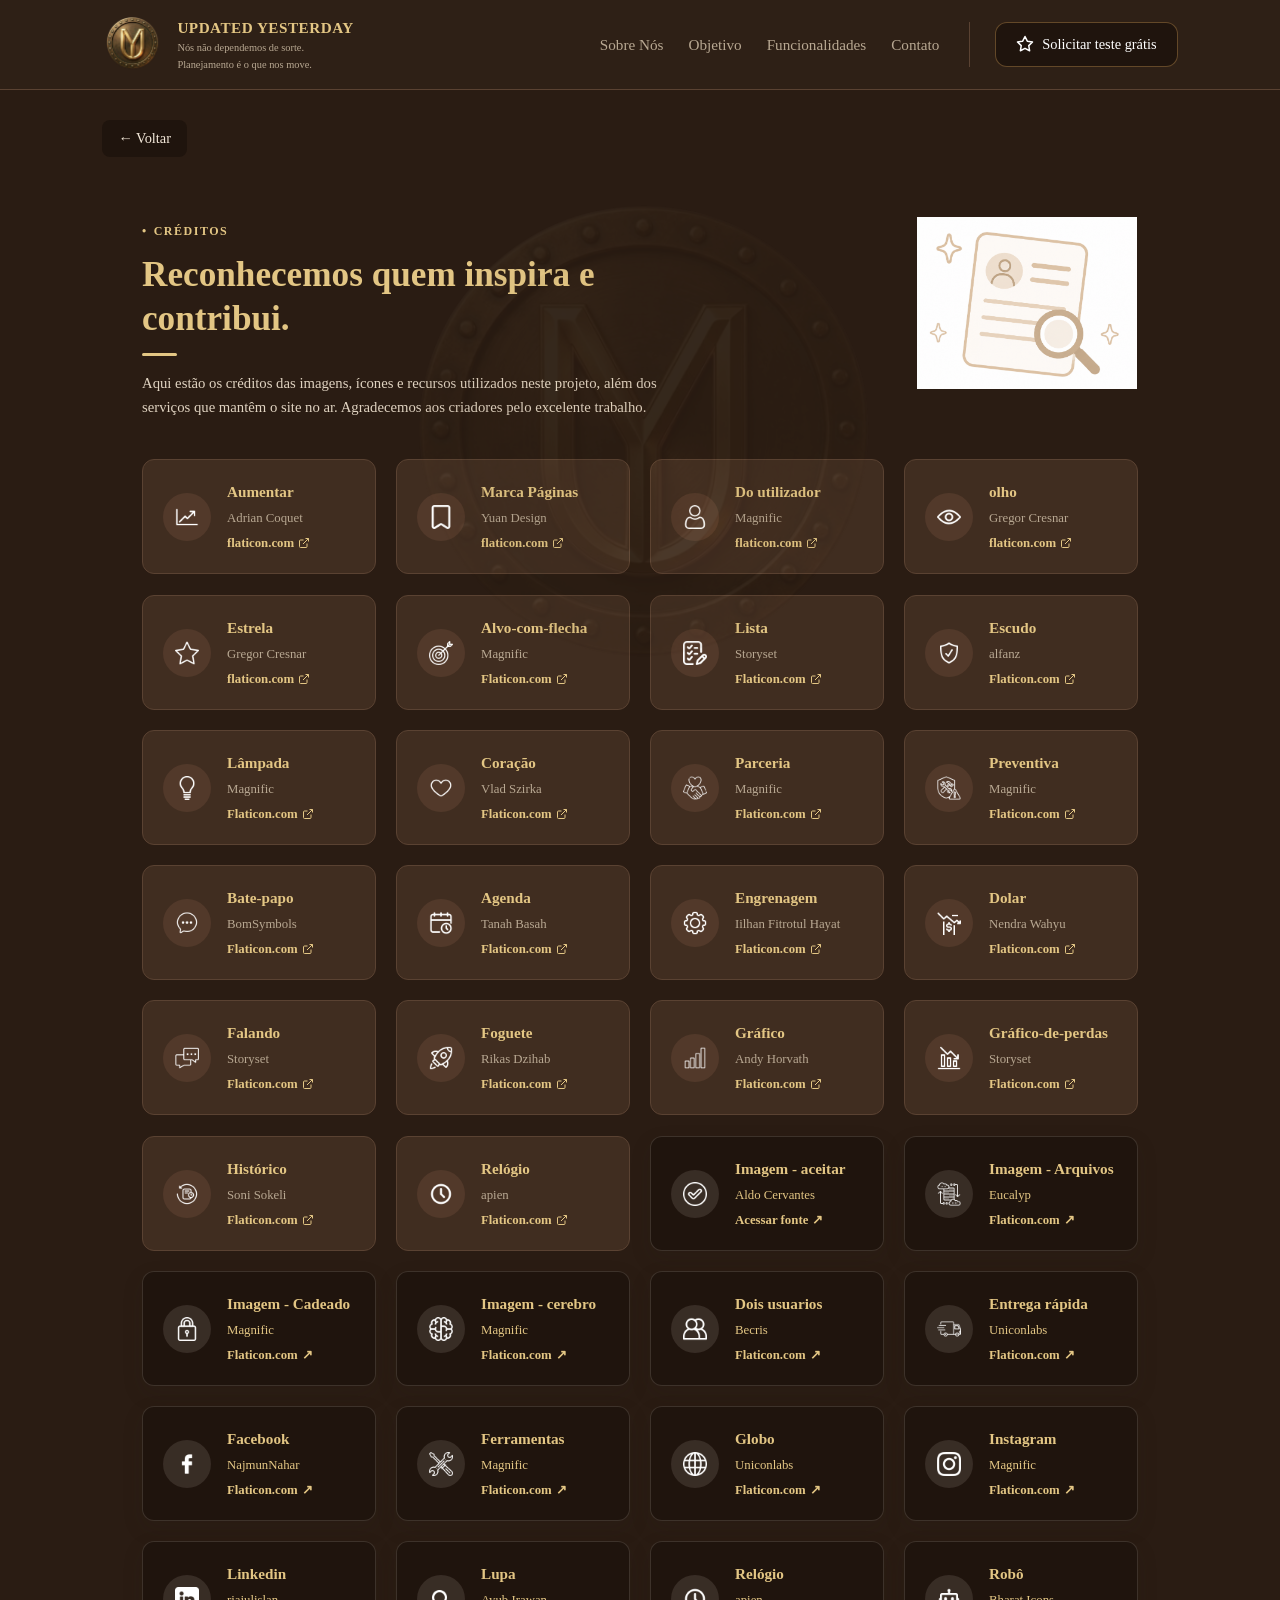
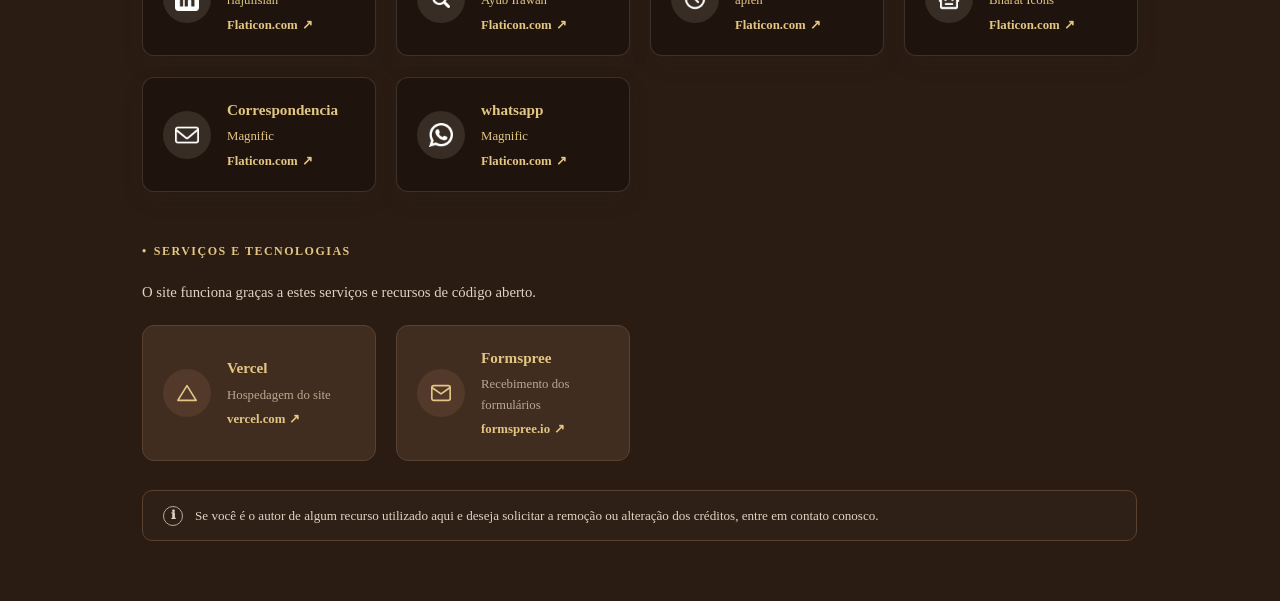
==== creditos.html @ 6beb4aa3 "arquivonovo" ====
<!DOCTYPE html>
<html lang="pt-BR" class="tema-escuro">
<head>
    <meta charset="UTF-8">
    <meta name="color-scheme" content="dark">
    <meta name="theme-color" content="#0B0B0C">
    <style>html{background:#0B0B0C;color-scheme:dark}body{background:#0B0B0C}</style>
    <meta name="viewport" content="width=device-width, initial-scale=1.0">
    <title>Créditos — Updated Yesterday</title>
    <link rel="stylesheet" href="style.css">
    <link rel="icon" type="image/png" href="Imagens/logotipo.png">
    <noscript>
        <style>.revelar, .revelar-esquerda, .revelar-direita, .revelar-cima, .revelar-cascata > * { opacity: 1 !important; transform: none !important; }</style>
    </noscript>
</head>
<body>

    <!-- CABEÇALHO PADRÃO -->
    <header class="cabecalho">
        <a href="index.html" class="conteiner-logo">
            <img src="Imagens/logotipo.png" alt="Logo Updated Yesterday" class="imagem-logo">
            <div class="textos-logo">
                <span class="titulo-logo">UPDATED YESTERDAY</span>
                <span class="subtitulo-logo"> 
                    <p>Nós não dependemos de sorte.</p>
                    <p>Planejamento é o que nos move.</p>
                </span>
            </div>
        </a>

        <nav class="navegacao">
            <ul class="lista-menu">
                <li><a href="index.html#sobre-nos" class="link-menu">Sobre Nós</a></li>
                <li><a href="index.html#objetivo" class="link-menu">Objetivo</a></li>
                <li><a href="index.html#funcionalidades" class="link-menu">Funcionalidades</a></li>
                <li><a href="index.html#rodape" class="link-menu">Contato</a></li>
            </ul>
        </nav>

        <div class="conteiner-botao">
            <a href="solicitar-orçamento.html" class="botao-acao">
                <svg xmlns="http://www.w3.org/2000/svg" width="18" height="18" viewBox="0 0 24 24" fill="none" stroke="currentColor" stroke-width="2" stroke-linecap="round" stroke-linejoin="round" aria-hidden="true"><polygon points="12 2 15.09 8.26 22 9.27 17 14.14 18.18 21.02 12 17.77 5.82 21.02 7 14.14 2 9.27 8.91 8.26 12 2"></polygon></svg>
                Solicitar teste grátis
            </a>
        </div>

        <button class="btn-hamburguer" id="btn-hamburguer" type="button" aria-label="Abrir menu" aria-expanded="false" aria-controls="menu-mobile">
            <span class="linha-hamburguer"></span>
            <span class="linha-hamburguer"></span>
            <span class="linha-hamburguer"></span>
        </button>
    </header>

    <!-- MENU MOBILE (HAMBÚRGUER) -->
    <div class="overlay-menu-mobile" id="overlay-menu-mobile"></div>
    <nav class="menu-mobile" id="menu-mobile" aria-hidden="true">
        <ul class="lista-menu-mobile">
            <li><a href="index.html#sobre-nos" class="link-menu-mobile">Sobre Nós</a></li>
            <li><a href="index.html#objetivo" class="link-menu-mobile">Objetivo</a></li>
            <li><a href="index.html#funcionalidades" class="link-menu-mobile">Funcionalidades</a></li>
            <li><a href="index.html#rodape" class="link-menu-mobile">Contato</a></li>
        </ul>
        <a href="solicitar-orçamento.html" class="botao-acao botao-acao-mobile">
            <svg xmlns="http://www.w3.org/2000/svg" width="18" height="18" viewBox="0 0 24 24" fill="none" stroke="currentColor" stroke-width="2" stroke-linecap="round" stroke-linejoin="round" aria-hidden="true"><polygon points="12 2 15.09 8.26 22 9.27 17 14.14 18.18 21.02 12 17.77 5.82 21.02 7 14.14 2 9.27 8.91 8.26 12 2"></polygon></svg>
            Solicitar teste grátis
        </a>
    </nav>

        <main>
            <button class="link-voltar-pagina" onclick="history.back()" type="button">
                ← Voltar
            </button>
            <section class="creditos-section" id="creditosfinais">
      <div class="creditos-header revelar-cima">
        <div class="creditos-header-content">
          <span class="creditos-tag">CRÉDITOS</span>
          <h2 class="creditos-titulo">Reconhecemos quem inspira e contribui.</h2>
          <p class="creditos-subtitulo">
            Aqui estão os créditos das imagens, ícones e recursos utilizados neste projeto, além dos serviços que mantêm o site no ar. Agradecemos aos criadores pelo excelente trabalho.
          </p>
        </div>
        <div class="creditos-header-ilustracao">
          <img src="Imagens/créditos.png" alt="Ilustração de Créditos" />
        </div>
      </div>

      <div class="creditos-grid revelar-cascata">
        <div class="credito-card">
          <div class="credito-icone">
            <img src="Icones/icones-escuros/grafico.png" alt="Ícone aumentar" />
          </div>
          <div class="credito-info">
            <h3 class="credito-item-titulo">Aumentar</h3>
            <span class="credito-fonte">Adrian Coquet</span>
            <a href="https://flaticon.com" target="_blank" rel="noopener noreferrer" class="credito-link">
              flaticon.com 
              <svg class="icon-external" viewBox="0 0 24 24" width="12" height="12" fill="none" stroke="currentColor" stroke-width="2">
                <path d="M18 13v6a2 2 0 0 1-2 2H5a2 2 0 0 1-2-2V8a2 2 0 0 1 2-2h6"></path>
                <polyline points="15 3 21 3 21 9"></polyline>
                <line x1="10" y1="14" x2="21" y2="3"></line>
              </svg>
            </a>
          </div>
        </div>

        <div class="credito-card">
          <div class="credito-icone">
            <img src="Icones/icones-escuros/marca-paginas.png" alt="marca paginas" />
          </div>
          <div class="credito-info">
            <h3 class="credito-item-titulo">Marca Páginas</h3>
            <span class="credito-fonte">Yuan Design</span>
            <a href="https://www.flaticon.com/br/icone-gratis/marca-paginas_5186087?term=salvar&page=1&position=5&origin=search&related_id=5186087" target="_blank" rel="noopener noreferrer" class="credito-link">
              flaticon.com
              <svg class="icon-external" viewBox="0 0 24 24" width="12" height="12" fill="none" stroke="currentColor" stroke-width="2">
                <path d="M18 13v6a2 2 0 0 1-2 2H5a2 2 0 0 1-2-2V8a2 2 0 0 1 2-2h6"></path>
                <polyline points="15 3 21 3 21 9"></polyline>
                <line x1="10" y1="14" x2="21" y2="3"></line>
              </svg>
            </a>
          </div>
        </div>

        <div class="credito-card">
          <div class="credito-icone">
            <img src="Icones/icones-escuros/do-utilizador.png" alt="Ícone Do utilizador" />
          </div>
          <div class="credito-info">
            <h3 class="credito-item-titulo">Do utilizador</h3>
            <span class="credito-fonte">Magnific</span>
            <a href="https://www.flaticon.com/br/icone-gratis/do-utilizador_1077063?term=pessoas&page=1&position=4&origin=search&related_id=1077063" target="_blank" rel="noopener noreferrer" class="credito-link">
              flaticon.com
              <svg class="icon-external" viewBox="0 0 24 24" width="12" height="12" fill="none" stroke="currentColor" stroke-width="2">
                <path d="M18 13v6a2 2 0 0 1-2 2H5a2 2 0 0 1-2-2V8a2 2 0 0 1 2-2h6"></path>
                <polyline points="15 3 21 3 21 9"></polyline>
                <line x1="10" y1="14" x2="21" y2="3"></line>
              </svg>
            </a>
          </div>
        </div>

        <div class="credito-card">
          <div class="credito-icone">
            <img src="Icones/icones-escuros/olho.png" alt="Ícone olho" />
          </div>
          <div class="credito-info">
            <h3 class="credito-item-titulo">olho</h3>
            <span class="credito-fonte">Gregor Cresnar</span>
            <a href="https://www.flaticon.com/br/icone-gratis/olho_158746?term=olho&page=1&position=4&origin=search&related_id=158746" target="_blank" rel="noopener noreferrer" class="credito-link">
              flaticon.com
              <svg class="icon-external" viewBox="0 0 24 24" width="12" height="12" fill="none" stroke="currentColor" stroke-width="2">
                <path d="M18 13v6a2 2 0 0 1-2 2H5a2 2 0 0 1-2-2V8a2 2 0 0 1 2-2h6"></path>
                <polyline points="15 3 21 3 21 9"></polyline>
                <line x1="10" y1="14" x2="21" y2="3"></line>
              </svg>
            </a>
          </div>
        </div>

        <div class="credito-card">
          <div class="credito-icone">
            <img src="Icones/icones-escuros/estrela.png" alt="Ícone estrela" />
          </div>
          <div class="credito-info">
            <h3 class="credito-item-titulo">Estrela</h3>
            <span class="credito-fonte">Gregor Cresnar</span>
            <a href="https://www.flaticon.com/br/icone-gratis/estrela_126482?term=estrela&page=1&position=1&origin=search&related_id=126482" target="_blank" rel="noopener noreferrer" class="credito-link">
              flaticon.com
              <svg class="icon-external" viewBox="0 0 24 24" width="12" height="12" fill="none" stroke="currentColor" stroke-width="2">
                <path d="M18 13v6a2 2 0 0 1-2 2H5a2 2 0 0 1-2-2V8a2 2 0 0 1 2-2h6"></path>
                <polyline points="15 3 21 3 21 9"></polyline>
                <line x1="10" y1="14" x2="21" y2="3"></line>
              </svg>
            </a>
          </div>
        </div>

        <div class="credito-card">
          <div class="credito-icone">
            <img src="Icones/icones-escuros/alvo-com-flecha.png" alt="Ícone alvo-com-flecha" />
          </div>
          <div class="credito-info">
            <h3 class="credito-item-titulo">Alvo-com-flecha</h3>
            <span class="credito-fonte">Magnific</span>
            <a href="https://flaticon.com" target="_blank" rel="noopener noreferrer" class="credito-link">
              Flaticon.com
              <svg class="icon-external" viewBox="0 0 24 24" width="12" height="12" fill="none" stroke="currentColor" stroke-width="2">
                <path d="M18 13v6a2 2 0 0 1-2 2H5a2 2 0 0 1-2-2V8a2 2 0 0 1 2-2h6"></path>
                <polyline points="15 3 21 3 21 9"></polyline>
                <line x1="10" y1="14" x2="21" y2="3"></line>
              </svg>
            </a>
          </div>
        </div>

        <div class="credito-card">
          <div class="credito-icone">
            <img src="Icones/icones-escuros/lista.png" alt="a lista" />
          </div>
          <div class="credito-info">
            <h3 class="credito-item-titulo">Lista</h3>
            <span class="credito-fonte">Storyset</span>
            <a href="https://storyset.com" target="_blank" rel="noopener noreferrer" class="credito-link">
              Flaticon.com  
              <svg class="icon-external" viewBox="0 0 24 24" width="12" height="12" fill="none" stroke="currentColor" stroke-width="2">
                <path d="M18 13v6a2 2 0 0 1-2 2H5a2 2 0 0 1-2-2V8a2 2 0 0 1 2-2h6"></path>
                <polyline points="15 3 21 3 21 9"></polyline>
                <line x1="10" y1="14" x2="21" y2="3"></line>
              </svg>
            </a>
          </div>
        </div>

       <div class="credito-card">
          <div class="credito-icone">
            <img src="Icones/icones-escuros/escudo.png" alt="a Ilustração"/>
          </div>
          <div class="credito-info">
            <h3 class="credito-item-titulo">Escudo</h3>
            <span class="credito-fonte">alfanz</span>
            <a href="https://www.flaticon.com/br/icone-gratis/seguro_8227009?term=seguran%C3%A7a&page=1&position=9&origin=search&related_id=8227009" target="_blank" rel="noopener noreferrer" class="credito-link">
              Flaticon.com  
              <svg class="icon-external" viewBox="0 0 24 24" width="12" height="12" fill="none" stroke="currentColor" stroke-width="2">
                <path d="M18 13v6a2 2 0 0 1-2 2H5a2 2 0 0 1-2-2V8a2 2 0 0 1 2-2h6"></path>
                <polyline points="15 3 21 3 21 9"></polyline>
                <line x1="10" y1="14" x2="21" y2="3"></line>
              </svg>
            </a>
          </div>
        </div>

       <div class="credito-card">
          <div class="credito-icone">
            <img src="Icones/icones-escuros/ideia-criativa.png" alt="Imagem lampada" />
          </div>
          <div class="credito-info">
            <h3 class="credito-item-titulo">Lâmpada</h3>
            <span class="credito-fonte">Magnific</span>
            <a href="https://www.flaticon.com/br/icone-gratis/ideia-criativa_1819990?term=lampada&page=1&position=13&origin=search&related_id=1819990" target="_blank" rel="noopener noreferrer" class="credito-link">
              Flaticon.com 
              <svg class="icon-external" viewBox="0 0 24 24" width="12" height="12" fill="none" stroke="currentColor" stroke-width="2">
                <path d="M18 13v6a2 2 0 0 1-2 2H5a2 2 0 0 1-2-2V8a2 2 0 0 1 2-2h6"></path>
                <polyline points="15 3 21 3 21 9"></polyline>
                <line x1="10" y1="14" x2="21" y2="3"></line>
              </svg>
            </a>
          </div>
        </div>

      <div class="credito-card">
          <div class="credito-icone">
            <img src="Icones/icones-escuros/coracao.png" alt="Imagem coração" />
          </div>
          <div class="credito-info">
            <h3 class="credito-item-titulo">Coração </h3>
            <span class="credito-fonte">Vlad Szirka</span>
            <a href="https://www.flaticon.com/br/icone-gratis/coracao_2589197?term=cora%C3%A7%C3%A3o&page=1&position=6&origin=search&related_id=2589197" target="_blank" rel="noopener noreferrer" class="credito-link">
              Flaticon.com 
              <svg class="icon-external" viewBox="0 0 24 24" width="12" height="12" fill="none" stroke="currentColor" stroke-width="2">
                <path d="M18 13v6a2 2 0 0 1-2 2H5a2 2 0 0 1-2-2V8a2 2 0 0 1 2-2h6"></path>
                <polyline points="15 3 21 3 21 9"></polyline>
                <line x1="10" y1="14" x2="21" y2="3"></line>
              </svg>
            </a>
          </div>
        </div>

        <div class="credito-card">
          <div class="credito-icone">
            <img src="Icones/icones-escuros/parceria.png" alt="Imagem parceria" />
          </div>
          <div class="credito-info">
            <h3 class="credito-item-titulo">Parceria</h3>
            <span class="credito-fonte">Magnific</span>
            <a href="https://www.flaticon.com/br/icone-gratis/handshake-de-parceria_2665080?term=parceria&page=1&position=11&origin=search&related_id=2665080" target="_blank" rel="noopener noreferrer" class="credito-link">
              Flaticon.com 
              <svg class="icon-external" viewBox="0 0 24 24" width="12" height="12" fill="none" stroke="currentColor" stroke-width="2">
                <path d="M18 13v6a2 2 0 0 1-2 2H5a2 2 0 0 1-2-2V8a2 2 0 0 1 2-2h6"></path>
                <polyline points="15 3 21 3 21 9"></polyline>
                <line x1="10" y1="14" x2="21" y2="3"></line>
              </svg>
            </a>
          </div>
        </div>

           <div class="credito-card">
          <div class="credito-icone">
            <img src="Icones/icones-escuros/preventivo.png" />
          </div>
          <div class="credito-info">
            <h3 class="credito-item-titulo">Preventiva</h3>
            <span class="credito-fonte">Magnific</span>
            <a href="https://www.flaticon.com/br/icone-gratis/handshake-de-parceria_2665080?term=parceria&page=1&position=11&origin=search&related_id=2665080" target="_blank" rel="noopener noreferrer" class="credito-link">
              Flaticon.com 
              <svg class="icon-external" viewBox="0 0 24 24" width="12" height="12" fill="none" stroke="currentColor" stroke-width="2">
                <path d="M18 13v6a2 2 0 0 1-2 2H5a2 2 0 0 1-2-2V8a2 2 0 0 1 2-2h6"></path>
                <polyline points="15 3 21 3 21 9"></polyline>
                <line x1="10" y1="14" x2="21" y2="3"></line>
              </svg>
            </a>
          </div>
        </div>

           <div class="credito-card">
          <div class="credito-icone">
            <img src="Icones/icones-escuros/bolha-de-bate-papo.png"/>
          </div>
          <div class="credito-info">
            <h3 class="credito-item-titulo">Bate-papo</h3>
            <span class="credito-fonte">BomSymbols</span>
            <a href="https://www.flaticon.com/br/icone-gratis/falando_2594058?term=bal%C3%A3o+de+fala&page=1&position=10&origin=search&related_id=2594058" target="_blank" rel="noopener noreferrer" class="credito-link">
              Flaticon.com 
              <svg class="icon-external" viewBox="0 0 24 24" width="12" height="12" fill="none" stroke="currentColor" stroke-width="2">
                <path d="M18 13v6a2 2 0 0 1-2 2H5a2 2 0 0 1-2-2V8a2 2 0 0 1 2-2h6"></path>
                <polyline points="15 3 21 3 21 9"></polyline>
                <line x1="10" y1="14" x2="21" y2="3"></line>
              </svg>
            </a>
          </div>
        </div>

           <div class="credito-card">
          <div class="credito-icone">
            <img src="Icones/icones-escuros/agenda.png"/>
          </div>
          <div class="credito-info">
            <h3 class="credito-item-titulo">Agenda</h3>
            <span class="credito-fonte">Tanah Basah</span>
            <a href="https://www.flaticon.com/br/icone-gratis/agenda_8740776?term=agenda&page=1&position=4&origin=search&related_id=8740776" target="_blank" rel="noopener noreferrer" class="credito-link">
              Flaticon.com 
              <svg class="icon-external" viewBox="0 0 24 24" width="12" height="12" fill="none" stroke="currentColor" stroke-width="2">
                <path d="M18 13v6a2 2 0 0 1-2 2H5a2 2 0 0 1-2-2V8a2 2 0 0 1 2-2h6"></path>
                <polyline points="15 3 21 3 21 9"></polyline>
                <line x1="10" y1="14" x2="21" y2="3"></line>
              </svg>
            </a>
          </div>
        </div>

           <div class="credito-card">
          <div class="credito-icone">
            <img src="Icones/icones-escuros/configuracao.png"/>
          </div>
          <div class="credito-info">
            <h3 class="credito-item-titulo">Engrenagem </h3>
            <span class="credito-fonte">Iilhan Fitrotul Hayat</span>
            <a href="https://www.flaticon.com/br/icone-gratis/configuracao_2956788?term=configura%C3%A7%C3%A3o&page=1&position=6&origin=search&related_id=2956788" target="_blank" rel="noopener noreferrer" class="credito-link">
              Flaticon.com 
              <svg class="icon-external" viewBox="0 0 24 24" width="12" height="12" fill="none" stroke="currentColor" stroke-width="2">
                <path d="M18 13v6a2 2 0 0 1-2 2H5a2 2 0 0 1-2-2V8a2 2 0 0 1 2-2h6"></path>
                <polyline points="15 3 21 3 21 9"></polyline>
                <line x1="10" y1="14" x2="21" y2="3"></line>
              </svg>
            </a>
          </div>
        </div>

           <div class="credito-card">
          <div class="credito-icone">
            <img src="Icones/icones-escuros/dolar.png"/>
          </div>
          <div class="credito-info">
            <h3 class="credito-item-titulo">Dolar</h3>
            <span class="credito-fonte">Nendra Wahyu</span>
            <a href="https://www.flaticon.com/br/icone-gratis/grafico-de-perdas_15916677?term=grafico+descendo&related_id=15916677" target="_blank" rel="noopener noreferrer" class="credito-link">
              Flaticon.com 
              <svg class="icon-external" viewBox="0 0 24 24" width="12" height="12" fill="none" stroke="currentColor" stroke-width="2">
                <path d="M18 13v6a2 2 0 0 1-2 2H5a2 2 0 0 1-2-2V8a2 2 0 0 1 2-2h6"></path>
                <polyline points="15 3 21 3 21 9"></polyline>
                <line x1="10" y1="14" x2="21" y2="3"></line>
              </svg>
            </a>
          </div>
        </div>

           <div class="credito-card">
          <div class="credito-icone">
            <img src="Icones/icones-escuros/falando.png"/>
          </div>
          <div class="credito-info">
            <h3 class="credito-item-titulo">Falando</h3>
            <span class="credito-fonte">Storyset</span>
            <a href="https://www.flaticon.com/br/icone-gratis/falando_2594058?term=bal%C3%A3o+de+fala&page=1&position=10&origin=search&related_id=2594058" target="_blank" rel="noopener noreferrer" class="credito-link">
              Flaticon.com 
              <svg class="icon-external" viewBox="0 0 24 24" width="12" height="12" fill="none" stroke="currentColor" stroke-width="2">
                <path d="M18 13v6a2 2 0 0 1-2 2H5a2 2 0 0 1-2-2V8a2 2 0 0 1 2-2h6"></path>
                <polyline points="15 3 21 3 21 9"></polyline>
                <line x1="10" y1="14" x2="21" y2="3"></line>
              </svg>
            </a>
          </div>
        </div>

           <div class="credito-card">
          <div class="credito-icone">
            <img src="Icones/icones-escuros/foguete.png"/>
          </div>
          <div class="credito-info">
            <h3 class="credito-item-titulo">Foguete</h3>
            <span class="credito-fonte">Rikas Dzihab</span>
            <a href="https://www.flaticon.com/br/icone-gratis/startup_8468302?term=foguete&page=1&position=39&origin=search&related_id=8468302" target="_blank" rel="noopener noreferrer" class="credito-link">
              Flaticon.com 
              <svg class="icon-external" viewBox="0 0 24 24" width="12" height="12" fill="none" stroke="currentColor" stroke-width="2">
                <path d="M18 13v6a2 2 0 0 1-2 2H5a2 2 0 0 1-2-2V8a2 2 0 0 1 2-2h6"></path>
                <polyline points="15 3 21 3 21 9"></polyline>
                <line x1="10" y1="14" x2="21" y2="3"></line>
              </svg>
            </a>
          </div>
        </div>

           <div class="credito-card">
          <div class="credito-icone">
            <img src="Icones/icones-escuros/grafico-de-barras.png"/>
          </div>
          <div class="credito-info">
            <h3 class="credito-item-titulo">Gráfico </h3>
            <span class="credito-fonte">Andy Horvath</span>
            <a href="https://www.flaticon.com/br/icone-gratis/grafico-de-barras_4279509?term=grafico&page=1&position=27&origin=search&related_id=4279509" target="_blank" rel="noopener noreferrer" class="credito-link">
              Flaticon.com 
              <svg class="icon-external" viewBox="0 0 24 24" width="12" height="12" fill="none" stroke="currentColor" stroke-width="2">
                <path d="M18 13v6a2 2 0 0 1-2 2H5a2 2 0 0 1-2-2V8a2 2 0 0 1 2-2h6"></path>
                <polyline points="15 3 21 3 21 9"></polyline>
                <line x1="10" y1="14" x2="21" y2="3"></line>
              </svg>
            </a>
          </div>
        </div>

           <div class="credito-card">
          <div class="credito-icone">
            <img src="Icones/icones-escuros/grafico-de-perdas.png"/>
          </div>
          <div class="credito-info">
            <h3 class="credito-item-titulo">Gráfico-de-perdas</h3>
            <span class="credito-fonte">Storyset</span>
            <a href="https://www.flaticon.com/br/icone-gratis/grafico-de-perdas_15916677?term=grafico+descendo&related_id=15916677" target="_blank" rel="noopener noreferrer" class="credito-link">
              Flaticon.com 
              <svg class="icon-external" viewBox="0 0 24 24" width="12" height="12" fill="none" stroke="currentColor" stroke-width="2">
                <path d="M18 13v6a2 2 0 0 1-2 2H5a2 2 0 0 1-2-2V8a2 2 0 0 1 2-2h6"></path>
                <polyline points="15 3 21 3 21 9"></polyline>
                <line x1="10" y1="14" x2="21" y2="3"></line>
              </svg>
            </a>
          </div>
        </div>

           <div class="credito-card">
          <div class="credito-icone">
            <img src="Icones/icones-escuros/historia.png"/>
          </div>
          <div class="credito-info">
            <h3 class="credito-item-titulo">Histórico </h3>
            <span class="credito-fonte">Soni Sokeli</span>
            <a href="https://www.flaticon.com/br/icone-gratis/historia_6888510?term=historico&page=1&position=5&origin=search&related_id=6888510" target="_blank" rel="noopener noreferrer" class="credito-link">
              Flaticon.com 
              <svg class="icon-external" viewBox="0 0 24 24" width="12" height="12" fill="none" stroke="currentColor" stroke-width="2">
                <path d="M18 13v6a2 2 0 0 1-2 2H5a2 2 0 0 1-2-2V8a2 2 0 0 1 2-2h6"></path>
                <polyline points="15 3 21 3 21 9"></polyline>
                <line x1="10" y1="14" x2="21" y2="3"></line>
              </svg>
            </a>
          </div>
        </div>

           <div class="credito-card">
          <div class="credito-icone">
            <img src="Icones/icones-escuros/relogio.png"/>
          </div>
          <div class="credito-info">
            <h3 class="credito-item-titulo">Relógio</h3>
            <span class="credito-fonte">apien</span>
            <a href="https://www.flaticon.com/br/icone-gratis/relogio_4024449?term=relogio&page=1&position=24&origin=search&related_id=4024449" target="_blank" rel="noopener noreferrer" class="credito-link">
              Flaticon.com 
              <svg class="icon-external" viewBox="0 0 24 24" width="12" height="12" fill="none" stroke="currentColor" stroke-width="2">
                <path d="M18 13v6a2 2 0 0 1-2 2H5a2 2 0 0 1-2-2V8a2 2 0 0 1 2-2h6"></path>
                <polyline points="15 3 21 3 21 9"></polyline>
                <line x1="10" y1="14" x2="21" y2="3"></line>
              </svg>
            </a>
          </div>
        </div>


      <div class="credito-card credito-card--marrom">
      <div class="credito-icone">
        <img src="Icones/icones-claros/aceitar.png" alt="Ícone de aceitar" />
      </div>
      <div class="credito-info">
        <h3 class="credito-item-titulo">Imagem - aceitar</h3>
        <span class="credito-fonte">Aldo Cervantes</span>
        <a href="https://www.flaticon.com/br/icone-gratis/aceitar_2550214?term=positivo&page=1&position=4&origin=search&related_id=2550214" target="_blank" rel="noopener noreferrer" class="credito-link">
          Acessar fonte <span class="icon-external">↗</span>
        </a>
      </div>
       </div>

             <div class="credito-card credito-card--marrom">
      <div class="credito-icone">
        <img src="Icones/icones-claros/arquivos.png"/>
      </div>
      <div class="credito-info">
        <h3 class="credito-item-titulo">Imagem - Arquivos</h3>
        <span class="credito-fonte">Eucalyp</span>
        <a href="https://www.flaticon.com/br/icone-gratis/banco-de-dados-em-nuvem_2637294?term=banco+de+dados&related_id=2637294" target="_blank" rel="noopener noreferrer" class="credito-link">
          Flaticon.com  <span class="icon-external">↗</span>
        </a>
      </div>
       </div>

             <div class="credito-card credito-card--marrom">
      <div class="credito-icone">
        <img src="Icones/icones-claros/cadeado.png" alt="Ícone de Ilustrações" />
      </div>
      <div class="credito-info">
        <h3 class="credito-item-titulo">Imagem - Cadeado</h3>
        <span class="credito-fonte">Magnific</span>
        <a href="https://www.flaticon.com/br/icone-gratis/cadeado_2575570?term=cadeado&page=1&position=8&origin=search&related_id=2575570" target="_blank" rel="noopener noreferrer" class="credito-link">
          Flaticon.com  <span class="icon-external">↗</span>
        </a>
      </div>
       </div>

             <div class="credito-card credito-card--marrom">
      <div class="credito-icone">
        <img src="Icones/icones-claros/cerebro.png"/>
      </div>
      <div class="credito-info">
        <h3 class="credito-item-titulo">Imagem - cerebro</h3>
        <span class="credito-fonte">Magnific</span>
        <a href="https://www.flaticon.com/br/icone-gratis/cerebro_170082?term=cerebro&page=1&position=44&origin=search&related_id=170082" target="_blank" rel="noopener noreferrer" class="credito-link">
          Flaticon.com  <span class="icon-external">↗</span>
        </a>
      </div>
       </div>

             <div class="credito-card credito-card--marrom">
      <div class="credito-icone">
        <img src="Icones/icones-claros/duaspessoas-creme.png"/>
      </div>
      <div class="credito-info">
        <h3 class="credito-item-titulo">Dois usuarios</h3>
        <span class="credito-fonte">Becris</span>
        <a href="https://www.flaticon.com/br/icone-gratis/comercial_860800?term=pessoas&page=1&position=56&origin=search&related_id=860800" target="_blank" rel="noopener noreferrer" class="credito-link">
          Flaticon.com  <span class="icon-external">↗</span>
        </a>
      </div>
       </div>

             <div class="credito-card credito-card--marrom">
      <div class="credito-icone">
        <img src="Icones/icones-claros/entrega-rapida.png"/>
      </div>
      <div class="credito-info">
        <h3 class="credito-item-titulo">Entrega rápida</h3>
        <span class="credito-fonte">Uniconlabs</span>
        <a href="https://www.flaticon.com/br/icone-gratis/entrega-rapida_5470304?term=caminh%C3%A3o&page=1&position=26&origin=search&related_id=5470304" target="_blank" rel="noopener noreferrer" class="credito-link">
          Flaticon.com  <span class="icon-external">↗</span>
        </a>
      </div>
       </div>

             <div class="credito-card credito-card--marrom">
      <div class="credito-icone">
        <img src="Icones/icones-claros/facebook.png" alt="Ícone de Ilustrações" />
      </div>
      <div class="credito-info">
        <h3 class="credito-item-titulo">Facebook</h3>
        <span class="credito-fonte">NajmunNahar</span>
        <a href="https://www.flaticon.com/br/icone-gratis/facebook_3128208?term=facebook&page=1&position=5&origin=search&related_id=3128208" target="_blank" rel="noopener noreferrer" class="credito-link">
          Flaticon.com  <span class="icon-external">↗</span>
        </a>
      </div>
       </div>

             <div class="credito-card credito-card--marrom">
      <div class="credito-icone">
        <img src="Icones/icones-claros/ferramentas.png" alt="Ícone de Ilustrações" />
      </div>
      <div class="credito-info">
        <h3 class="credito-item-titulo">Ferramentas</h3>
        <span class="credito-fonte">Magnific</span>
        <a href="https://www.flaticon.com/br/icone-gratis/ferramentas_1077198?term=ferramentas&page=1&position=1&origin=search&related_id=1077198" target="_blank" rel="noopener noreferrer" class="credito-link">
          Flaticon.com  <span class="icon-external">↗</span>
        </a>
      </div>
       </div>

                    <div class="credito-card credito-card--marrom">
      <div class="credito-icone">
        <img src="Icones/icones-claros/globo.png"/>
      </div>
      <div class="credito-info">
        <h3 class="credito-item-titulo">Globo</h3>
        <span class="credito-fonte">Uniconlabs</span>
        <a href="https://www.flaticon.com/br/icone-gratis/globo_3870936?term=globo&page=1&position=3&origin=search&related_id=3870936" target="_blank" rel="noopener noreferrer" class="credito-link">
          Flaticon.com  <span class="icon-external">↗</span>
        </a>
      </div>
       </div>

    <div class="credito-card credito-card--marrom">
      <div class="credito-icone">
        <img src="Icones/icones-claros/instagram.png" alt="Ícone de Ilustrações" />
      </div>
      <div class="credito-info">
        <h3 class="credito-item-titulo">Instagram</h3>
        <span class="credito-fonte">Magnific</span>
        <a href="https://www.flaticon.com/br/icone-gratis/instagram_1384031?term=instagram&page=1&position=4&origin=search&related_id=1384031" target="_blank" rel="noopener noreferrer" class="credito-link">
          Flaticon.com  <span class="icon-external">↗</span>
        </a>
      </div>
    </div>

    <div class="credito-card credito-card--marrom">
      <div class="credito-icone">
        <img src="Icones/icones-claros/linkedin.png" alt="Ícone de Ilustrações" />
      </div>
      <div class="credito-info">
        <h3 class="credito-item-titulo">Linkedin</h3>
        <span class="credito-fonte">riajulislan</span>
        <a href="https://www.flaticon.com/br/icone-gratis/linkedin_3536569?term=linkedin&page=1&position=10&origin=search&related_id=3536569" target="_blank" rel="noopener noreferrer" class="credito-link">
          Flaticon.com  <span class="icon-external">↗</span>
        </a>
      </div>
    </div>

    <div class="credito-card credito-card--marrom">
      <div class="credito-icone">
        <img src="Icones/icones-claros/lupa.png" alt="Ícone de Ilustrações" />
      </div>
      <div class="credito-info">
        <h3 class="credito-item-titulo">Lupa</h3>
        <span class="credito-fonte">Ayub Irawan</span>
        <a href="https://www.flaticon.com/br/icone-gratis/lupa_2311526?term=lupa&page=1&position=3&origin=search&related_id=2311526" target="_blank" rel="noopener noreferrer" class="credito-link">
          Flaticon.com  <span class="icon-external">↗</span>
        </a>
      </div>
    </div>

    <div class="credito-card credito-card--marrom">
      <div class="credito-icone">
        <img src="Icones/icones-claros/relogio.png" alt="Ícone de Ilustrações" />
      </div>
      <div class="credito-info">
        <h3 class="credito-item-titulo">Relógio</h3>
        <span class="credito-fonte">apien</span>
        <a href="https://www.flaticon.com/br/icone-gratis/relogio_4024449?term=relogio&page=1&position=24&origin=search&related_id=4024449" target="_blank" rel="noopener noreferrer" class="credito-link">
          Flaticon.com  <span class="icon-external">↗</span>
        </a>
      </div>
    </div>

    <div class="credito-card credito-card--marrom">
      <div class="credito-icone">
        <img src="Icones/icones-claros/robo.png" alt="Ícone de Ilustrações" />
      </div>
      <div class="credito-info">
        <h3 class="credito-item-titulo">Robô</h3>
        <span class="credito-fonte">Bharat Icons</span>
        <a href="https://www.flaticon.com/br/icone-gratis/robo_7220142?term=robo&page=1&position=13&origin=search&related_id=7220142" target="_blank" rel="noopener noreferrer" class="credito-link">
          Flaticon.com  <span class="icon-external">↗</span>
        </a>
      </div>
    </div>

    
    <div class="credito-card credito-card--marrom">
      <div class="credito-icone">
        <img src="Icones/icones-claros/correspondencia.png" alt="Ícone de Ilustrações" />
      </div>
      <div class="credito-info">
        <h3 class="credito-item-titulo">Correspondencia</h3>
        <span class="credito-fonte">Magnific</span>
        <a href="https://www.flaticon.com/br/icone-gratis/correspondencia_6011093?term=cartas&page=1&position=2&origin=search&related_id=6011093" target="_blank" rel="noopener noreferrer" class="credito-link">
          Flaticon.com  <span class="icon-external">↗</span>
        </a>
      </div>
    </div>

    <div class="credito-card credito-card--marrom">
      <div class="credito-icone">
        <img src="Icones/icones-claros/whatsapp.png" alt="Ícone de Ilustrações" />
      </div>
      <div class="credito-info">
        <h3 class="credito-item-titulo">whatsapp</h3>
        <span class="credito-fonte">Magnific</span>
        <a href="https://www.flaticon.com/br/icone-gratis/whatsapp_154858?term=whatsapp&page=1&position=2&origin=search&related_id=154858" target="_blank" rel="noopener noreferrer" class="credito-link">
          Flaticon.com  <span class="icon-external">↗</span>
        </a>
      </div>
    </div>



      </div>


      <div class="creditos-subtitulo-bloco revelar-cima">
        <span class="creditos-tag">SERVIÇOS E TECNOLOGIAS</span>
        <p class="creditos-subtitulo">O site funciona graças a estes serviços e recursos de código aberto.</p>
      </div>

      <div class="creditos-grid creditos-grid--servicos revelar-cascata">
        <div class="credito-card">
          <div class="credito-icone"><svg viewBox="0 0 24 24" width="22" height="22" fill="none" stroke="var(--cor-destaque-dourado)" stroke-width="1.8" stroke-linecap="round" stroke-linejoin="round" aria-hidden="true"><path d="M12 4 22 20H2z"/></svg></div>
          <div class="credito-info">
            <h3 class="credito-item-titulo">Vercel</h3>
            <span class="credito-fonte">Hospedagem do site</span>
            <a href="https://vercel.com" target="_blank" rel="noopener noreferrer" class="credito-link">
              vercel.com <span class="icon-external">↗</span>
            </a>
          </div>
        </div>
        <div class="credito-card">
          <div class="credito-icone"><svg viewBox="0 0 24 24" width="22" height="22" fill="none" stroke="var(--cor-destaque-dourado)" stroke-width="1.8" stroke-linecap="round" stroke-linejoin="round" aria-hidden="true"><path d="M4 4h16c1.1 0 2 .9 2 2v12c0 1.1-.9 2-2 2H4c-1.1 0-2-.9-2-2V6c0-1.1.9-2 2-2z"/><polyline points="22,6 12,13 2,6"/></svg></div>
          <div class="credito-info">
            <h3 class="credito-item-titulo">Formspree</h3>
            <span class="credito-fonte">Recebimento dos formulários</span>
            <a href="https://formspree.io" target="_blank" rel="noopener noreferrer" class="credito-link">
              formspree.io <span class="icon-external">↗</span>
            </a>
          </div>
        </div>
      
      </div>

      <div class="creditos-aviso revelar">
        <span class="aviso-icone">ℹ</span>
        <p>Se você é o autor de algum recurso utilizado aqui e deseja solicitar a remoção ou alteração dos créditos, entre em contato conosco.</p>
      </div>
    </section>
        </main>

    <script>
// menu.js — Menu hambúrguer + navegação ativa (Updated Yesterday)
// Usado em todas as páginas do site para manter o comportamento consistente.
//
// OBS: este arquivo precisa se chamar exatamente "menu.js", pois é esse o
// nome que todas as páginas (.html) carregam via <script src="menu.js">.
(function () {

    // ------------------------------------------------------------------
    // MENU HAMBÚRGUER (telas menores)
    // ------------------------------------------------------------------
    const btn = document.getElementById('btn-hamburguer');
    const menu = document.getElementById('menu-mobile');
    const overlay = document.getElementById('overlay-menu-mobile');

    if (btn && menu && overlay) {
        function abrirMenu() {
            menu.classList.add('aberto');
            overlay.classList.add('aberto');
            btn.classList.add('ativo');
            btn.setAttribute('aria-expanded', 'true');
            menu.setAttribute('aria-hidden', 'false');
            document.body.classList.add('menu-bloqueado');
        }

        function fecharMenu() {
            menu.classList.remove('aberto');
            overlay.classList.remove('aberto');
            btn.classList.remove('ativo');
            btn.setAttribute('aria-expanded', 'false');
            menu.setAttribute('aria-hidden', 'true');
            document.body.classList.remove('menu-bloqueado');
        }

        btn.addEventListener('click', function () {
            if (menu.classList.contains('aberto')) {
                fecharMenu();
            } else {
                abrirMenu();
            }
        });

        overlay.addEventListener('click', fecharMenu);

        menu.querySelectorAll('a').forEach(function (link) {
            link.addEventListener('click', fecharMenu);
        });

        document.addEventListener('keydown', function (evento) {
            if (evento.key === 'Escape') fecharMenu();
        });

        window.addEventListener('resize', function () {
            if (window.innerWidth > 992) fecharMenu();
        });
    }

    // ------------------------------------------------------------------
    // LINK DE NAVEGAÇÃO "ATIVO" (cabeçalho — apenas telas maiores)
    // Ao clicar em uma opção do menu (Sobre Nós, Objetivo, Funcionalidades,
    // Contato), o link fica marcado — a underline dourada "trava" — indicando
    // qual seção foi acessada, além de rolar até ela normalmente.
    // ------------------------------------------------------------------
    var linksMenu = document.querySelectorAll('.link-menu');

    function marcarAtivo(linkClicado) {
        linksMenu.forEach(function (link) {
            link.classList.remove('ativo');
        });
        linkClicado.classList.add('ativo');
    }

    linksMenu.forEach(function (link) {
        link.addEventListener('click', function () {
            marcarAtivo(link);
        });
    });

    // Ao abrir a página já com uma âncora na URL (ex.: index.html#objetivo,
    // ou vindo de outra página como creditos.html → index.html#...),
    // marca o link correspondente como ativo assim que a página carrega.
    if (window.location.hash) {
        linksMenu.forEach(function (link) {
            var partesHref = link.getAttribute('href').split('#');
            var hashDoLink = partesHref[1] ? ('#' + partesHref[1]) : '';
            if (hashDoLink && hashDoLink === window.location.hash) {
                marcarAtivo(link);
            }
        });
    }
})();
</script>
        <script src="scroll-reveal.js"></script>
    </body>
</html>
---- style.css ----
/* ==========================================================================
        VARIÁVEIS GLORAIS E RESET
        ========================================================================== */
        :root {
            --cor-fundo-principal: #FDFBF7;
            --cor-fundo-secao: #F3ECE1;
            --cor-fundo-cabecalho: #F9F5EE;
            --cor-fundo-card: #FAF7F2;
            --cor-fundo-escuro: #38291E;
            --cor-fundo-escuro-hover: #241A12;
            
            --cor-texto-escuro: #2B231D;
            --cor-texto-medio: #5D544B;
            --cor-texto-suave: #7D7267;
            --cor-texto-claro: #F3E8D9;
            
            --cor-destaque-dourado: #C88D43;
            --cor-dourado-suave: #D4A359;
            --cor-linha-divisoria: #EADECF;
            --cor-icone-fundo: #EBDCD0;

            /* Títulos e subtítulos: no tema claro usam marrom escuro (o #E3C684 não tem
               contraste sobre fundo claro); o dourado #E3C684 aparece em detalhes. */
            --cor-titulo: #4A321A;
            --cor-subtitulo: #C88D43;
            --cor-ouro-marca: #E3C684;

            --fonte-titulos: Cambria, serif;
            --fonte-corpo: Cambria, serif;
            
            --transicao-padrao: 0.3s ease;
            --sombra-card: 0 10px 25px rgba(0, 0, 0, 0.03);
            --sombra-hover: 0 15px 30px rgba(0, 0, 0, 0.07);
        }

        * {
            margin: 0;
            padding: 0;
            box-sizing: border-box;
        }

        html {
            scroll-behavior: smooth;
        }

        body {
            font-family: var(--fonte-corpo);
            background-color: var(--cor-fundo-principal);
            color: var(--cor-texto-escuro);
            padding-top: 90px;
            line-height: 1.6;
        }

        

        /* ==========================================================================
        ELEMENTOS COMPARTILHADOS (PADRONIZAÇÃO)
        ========================================================================== */
        .secao-padrao {
            padding: 90px 8%;
            background-color: var(--cor-fundo-principal);

        }

        .linha-dourada {
            width: 45px;
            height: 3px;
            background-color: var(--cor-destaque-dourado);
            border-radius: 2px;
            margin-bottom: 25px;
        }

        .tagline {
            display: inline-flex;
            align-items: center;
            gap: 8px;
            font-size: 0.8rem;
            font-weight: 700;
            color: var(--cor-destaque-dourado);
            letter-spacing: 1.5px;
            text-transform: uppercase;
            margin-bottom: 12px;
        }

        .icone-tagline img {
            width: 16px;
            height: 16px;
            object-fit: contain;
        }

        h1, h2, h3 {
            font-family: var(--fonte-titulos);
            color: var(--cor-texto-escuro);
        }

        h2 {
            font-size: 2.6rem;
            font-weight: 700;
            line-height: 1.25;
            margin-bottom: 15px;
        }

        .texto-secao p {
            color: var(--cor-texto-medio);
            font-size: 1rem;
            margin-bottom: 15px;
        }

        .texto-secao strong {
            color: var(--cor-texto-escuro);
        }

        /* CARDS PADRÃO */
        .card-padrao {
            background-color: var(--cor-fundo-card);
            border-radius: 16px;
            padding: 28px 24px;
            display: flex;
            flex-direction: row;
            align-items: flex-start;
            gap: 16px;
            box-shadow: var(--sombra-card);
            border: 1px solid var(--cor-linha-divisoria);
            transition: transform var(--transicao-padrao), box-shadow var(--transicao-padrao);
        }

        .card-padrao:hover {
            transform: translateY(-5px);
            box-shadow: var(--sombra-hover);
        }

        .card-vertical {
            flex-direction: column;
        }

        .icone-card {
            width: 50px;
            height: 50px;
            border-radius: 50%;
            background-color: var(--cor-icone-fundo);
            display: flex;
            align-items: center;
            justify-content: center;
            flex-shrink: 0;
        }

        .icone-card img {
            width: 30px;
            height: 30px;
            object-fit: contain;
        }

        .conteudo-card h3 {
            font-size: 1.1rem;
            margin-bottom: 8px;
        }

        .conteudo-card p, 
        .conteudo-card ul {
            font-size: 0.9rem;
            color: var(--cor-texto-medio);
        }

        .lista-valores {
            padding-left: 18px;
        }

        .lista-valores li {
            margin-bottom: 4px;
        }

        /* ==========================================================================
        1. CABEÇALHO
        ========================================================================== */
        .cabecalho {
            position: fixed;
            top: 0;
            left: 0;
            width: 100%;
            height: 90px;
            z-index: 1000;
            background-color: var(--cor-fundo-cabecalho);
            display: flex;
            align-items: center;
            justify-content: space-between;
            padding: 0 8%;
            border-bottom: 1px solid var(--cor-linha-divisoria);
        }

        .conteiner-logo {
            display: flex;
            align-items: center;
            gap: 15px;
            text-decoration: none;
        }

        .imagem-logo {
            width: 60px;
            height: 60px;
            object-fit: cover;
            border-radius: 50%;
        }

        .textos-logo {
            display: flex;
            flex-direction: column;
        }

        .titulo-logo {
            font-size: 0.95rem;
            font-weight: 700;
            color: var(--cor-destaque-dourado);
            letter-spacing: 0.5px;
        }

        .subtitulo-logo {
            font-size: 0.65rem;
            color: var(--cor-texto-suave);
            text-align: justify;
        }

        .navegacao {
            margin-left: auto;
            margin-right: 30px;
        }

        .lista-menu {
            display: flex;
            list-style: none;
            gap: 25px;
        }

        .link-menu {
            position: relative;
            text-decoration: none;
            color: var(--cor-texto-suave);
            font-weight: 500;
            font-size: 0.95rem;
            padding-bottom: 6px;
            transition: color var(--transicao-padrao);
        }

        .link-menu::after {
            content: '';
            position: absolute;
            bottom: 0;
            left: 0;
            width: 0%;
            height: 2px;
            background-color: var(--cor-destaque-dourado);
            transition: width var(--transicao-padrao);
        }

        .link-menu:hover,
        .link-menu.ativo {
            color: var(--cor-destaque-dourado);
        }

        .link-menu:hover::after,
        .link-menu.ativo::after {
            width: 100%;
        }

        .conteiner-botao {
            padding-left: 25px;
            border-left: 1px solid var(--cor-linha-divisoria);
        }

        .botao-acao {
            display: inline-flex;
            align-items: center;
            gap: 8px;
            background-color: var(--cor-fundo-escuro);
            color: #FFFFFF;
            padding: 10px 20px;
            border-radius: 12px;
            text-decoration: none;
            font-size: 0.9rem;
            font-weight: 500;
            transition: background-color var(--transicao-padrao);
        }

        .botao-acao:hover {
            background-color: var(--cor-fundo-escuro-hover);
        }

        .icone-botao {
            width: 16px;
            height: 16px;
        }

        /* ==========================================================================
        2. HERO SECTION
        ========================================================================== */
        .hero {
            display: flex;
            align-items: center;
            justify-content: space-between;
            min-height: calc(100vh - 90px);
            padding: 40px 8%;
            background: radial-gradient(circle at 35% 50%, #FDFBF7 0%, var(--cor-fundo-secao) 100%);
            gap: 40px;
        }

        .conteudo-hero {
            flex: 1;
            max-width: 560px;
        }

        .hero h1 {
            font-size: 3.2rem;
            line-height: 1.15;
            margin: 15px 0;
        }

        .descricao-hero {
            color: var(--cor-texto-medio);
            font-size: 1.1rem;
            margin-bottom: 30px;
        }

        .botao-principal {
            display: inline-flex;
            align-items: center;
            gap: 12px;
            background-color: var(--cor-fundo-escuro);
            color: #FFFFFF;
            padding: 14px 28px;
            border-radius: 50px;
            text-decoration: none;
            font-weight: 600;
            box-shadow: 0 10px 20px rgba(56, 41, 30, 0.15);
            transition: transform var(--transicao-padrao), background-color var(--transicao-padrao);
        }

        .botao-principal:hover {
            background-color: var(--cor-fundo-escuro-hover);
            transform: translateY(-2px);
        }

        .visual-hero {
            flex: 1;
            display: flex;
            justify-content: flex-end;
        }

        /*
            .moldura-hero {
            width: 100%;
            : 500px;
            border-radius: 20px;
            overflow: hidden;
            box-shadow: 0 20px 40px rgba(0,0,0,0.08);
        }
        */

        .imagem-hero {
            width: 100%;
            height: auto;
            display: block;
        }



        /* ==========================================================================
        4. SOBRE NÓS
        ========================================================================== */
        /* Estilos da Seção Sobre Nós */
        .sobre-nos {
            background-color: var(--cor-fundo-principal);
            padding: 80px 20px;
            display: flex;
            justify-content: center;
            align-items: center;
            font-family: var(--fonte-corpo);
            color: var(--cor-texto-escuro);
        }

        .sobre-nos-container {
            max-width: 1300px;
            width: 90%;
            display: flex;
            gap: 10px;
        
        }

        /* Esquerda: Container da Imagem */
        .sobre-nos-ilustracao {
            flex: 1;
            display: flex;
            align-items: center;
            justify-content: center;
            position: relative;
        }

        .moldura-imagem {
            width: 100%;
            max-width: 450px;
            height: 100%;

            border-radius: 200px 200px 0 0; /* Formato em arco conforme a imagem */
            position: relative;
            overflow: hidden;
            display: flex;
            align-items: flex-end;
            justify-content: center;
        }

        .imagem-destaque {
            width: 100%;
            height: auto;
            object-fit: cover;
        }

        /* Direita: Conteúdo Textual */
        .sobre-nos-conteudo {
            flex: 1.3;
            display: flex;
            flex-direction: column;
        }

        .tag-secao {
            display: flex;
            align-items: center;
            gap: 8px;
            margin-bottom: 20px;
        }

        .texto-tag {
            font-size: 0.85rem;
            font-weight: 700;
            letter-spacing: 1.5px;
            color: var(--cor-destaque-dourado);
        }

        .titulo-secao {
            font-family: var(--fonte-titulos);
            font-size: 2.8rem;
            line-height: 1.15;
            color: var(--cor-texto-escuro);
            margin-bottom: 24px;
            font-weight: 700;
        }

        .texto-dourado {
            color: var(--cor-destaque-dourado);
        }

        .texto-destaque {
            font-size: 1.05rem;
            color: var(--cor-texto-escuro);
            margin-bottom: 12px;
        }

        .texto-destaque strong {
            font-weight: 700;
        }

        .texto-descricao {
            font-size: 0.95rem;
            line-height: 1.6;
            color: var(--cor-texto-medio);
            margin-bottom: 12px;
        }

        /* Grid dos Cards Inferiores */
        .cards-grid {
            display: grid;
            grid-template-columns: repeat(3, 1fr);
            gap: 16px;
            margin-top: 30px;
        }

        .card-info {
            background-color: var(--cor-fundo-card);
            border: 1px solid var(--cor-linha-divisoria);
            border-radius: 12px;
            padding: 20px;
            box-shadow: var(--sombra-card);
            transition: transform var(--transicao-padrao), box-shadow var(--transicao-padrao);
        }

        .card-info:hover {
            transform: translateY(-3px);
            box-shadow: var(--sombra-hover);
        }

        .card-cabecalho {
            display: flex;
            align-items: center;
            gap: 10px;
            margin-bottom: 10px;
        }

        .icone-sobre-nós{
            width: 10px;
            height: 10px;
        }

        /* Reservado para o ícone customizado de cada card */
        .card-icone {
            width: 54px;
            height: 54px;
            background-color: var(--cor-icone-fundo);
            border-radius: 50%;
            flex-shrink: 0;
            display: flex;
            align-items: center;
            justify-content: center;
        }

        .card-icone img {
            width: 32px; /* Ajuste a largura como preferir */
            height: 32px; /* Ajuste a altura como preferir */
        
        }

        .card-titulo {
            font-family: var(--fonte-titulos);
            font-size: 1.1rem;
            font-weight: 700;
            color: var(--cor-texto-escuro);
        }



        .card-texto {
            font-size: 0.9rem;
            line-height: 1.5;
            color: var(--cor-texto-medio);
        }

        .card-lista {
            list-style: none;
            padding: 0;
            margin: 0;
        }

        .card-lista li {
            font-size: 0.82rem;
            line-height: 1.6;
            color: var(--cor-texto-medio);
            position: relative;
            padding-left: 12px;
        }

        .card-lista li::before {
            content: "•";
            position: absolute;
            left: 0;
            color: var(--cor-texto-escuro);
        }



        /* ==========================================================================
        4.5 SEÇÃO TRANSIÇÃO (FLUXO)
        ========================================================================== */
        .secao-transicao {
            background-color: var(--cor-fundo-escuro);
            color: var(--cor-texto-claro);
            padding: 80px 8%;
        }

        .container-transicao {
            max-width: 1200px;
            margin: 0 auto;
            display: flex;
            align-items: center;
            gap: 50px;
        }

        .cabecalho-transicao {
            flex: 1;
            max-width: 380px;
        }

        .tagline-clara {
            color: var(--cor-dourado-suave);
        }

        .ponto-dourado {
            width: 8px;
            height: 8px;
            background-color: var(--cor-dourado-suave);
            border-radius: 50%;
        }

        .cabecalho-transicao h2 {
            color: #FFFFFF;
            margin-bottom: 15px;
        }

        .cabecalho-transicao p {
            color: var(--cor-linha-divisoria);
            font-size: 0.95rem;
        }

        .passos-transicao {
            flex: 2;
            display: flex;
            justify-content: space-between;
            gap: 20px;
            position: relative;
        }

        .passo-item {
            flex: 1;
            display: flex;
            flex-direction: column;
            align-items: center;
            text-align: center;
            position: relative;
        }

        /* Linha conectora */
        .passo-item:not(:last-child)::after {
            content: '';
            position: absolute;
            top: 32px;
            right: -50%;
            width: 100%;
            border-top: 2px dotted var(--cor-destaque-dourado);
            z-index: 1;
        }

        .circulo-icone {
            width: 65px;
            height: 65px;
            border-radius: 50%;
            background-color: #4A321A;
            border: 1px solid var(--cor-destaque-dourado);
            display: flex;
            align-items: center;
            justify-content: center;
            margin-bottom: 15px;
            position: relative;
            z-index: 2;
        }

        .icone-passo {
            width: 28px;
            height: 28px;
        }

        .passo-item h3 {
            color: #FFFFFF;
            font-size: 1.05rem;
            margin-bottom: 6px;
        }

        .passo-item p {
            font-size: 0.85rem;
            color: var(--cor-linha-divisoria);
        }

        /* ==========================================================================
        5 NOSSO OBJETIVO & FAIXA
        ========================================================================== */
            .container-objetivo-topo {
                display: grid;
                grid-template-columns: 1fr 1.2fr;
                gap: 50px;
                align-items: center;
                margin-bottom: 60px;
            }

            .grade-cards-objetivo {
                display: grid;
                grid-template-columns: repeat(3, 1fr);
                gap: 15px;
            }

            .faixa-destaque-bottom {
                position: relative;
                background-color: var(--cor-fundo-secao);
                border-radius: 16px;
                padding: 40px 30px 30px;
                border: 1px solid var(--cor-linha-divisoria);
            }

            .badge-faixa {
                position: absolute;
                top: -12px;
                left: 24px;
                background-color: var(--cor-fundo-escuro);
                color: #FFFFFF;
                padding: 4px 14px;
                border-radius: 6px;
                font-size: 0.75rem;
                font-weight: 700;
                letter-spacing: 1px;
            }

            .grade-faixa {
                display: grid;
                grid-template-columns: repeat(4, 1fr);
                gap: 20px;
            }

            .item-faixa {
                display: flex;
                align-items: flex-start;
                gap: 12px;
                padding-right: 15px;
                border-right: 1px solid var(--cor-linha-divisoria);
            }

            .item-faixa:last-child {
                border-right: none;
            }

            .icone-pequeno {
                width: 40px;
                height: 40px;
            }

            .icone-pequeno img {
                width: 32px;
                height: 32px;
            }


    /* ==========================================================================
    FUNCIONALIDADES (PADRONIZADO)
    ========================================================================== */

            .funcionalidades {
                width: 100%;
            }

            .container-funcionalidades {
                max-width: 1200px;
                margin: 0 auto;
                display: flex;
                flex-direction: column;
                gap: 24px;
            }

            .funcionalidades .secao-header {
                text-align: center;
                display: flex;
                flex-direction: column;
                align-items: center;
                margin-bottom: 20px;
            }

            .funcionalidades .secao-header h2 {
                margin-top: 10px;
            }

                /* Grids da Seção */
                .grid-superior,
                .grid-meio,
                .grid-inferior {
                    display: grid;
                    grid-template-columns: 1fr 1fr;
                    gap: 24px;
                }

            /* Tópicos e Itens Internos */
            .item-feature {
                display: flex;
                align-items: center;
                gap: 20px;
            }

            .item-feature.item-inverso {
                flex-direction: row-reverse;
                text-align: right;
                margin-left: auto;
            }

            .item-feature.item-inverso .header-com-badge {
                justify-content: flex-end;
            }

            .flex-col {
                display: flex;
                flex-direction: column;
            }

            .gap-medio {
                gap: 20px;
            }

            .divisor-linha {
                height: 1px;
                background-color: var(--cor-linha-divisoria);
                width: 100%;
            }

        /* Badges e Textos */
        .header-com-badge {
            display: flex;
            align-items: center;
            gap: 10px;
            margin-bottom: 4px;
            
        }

        .badge {
            font-size: 0.65rem;
            padding: 3px 8px;
            border-radius: 6px;
            font-weight: 700;
        }

        .badge-escuro {
            border: 1px solid var(--cor-dourado-suave);
            color: var(--cor-dourado-suave);
            background: transparent;
            background-color: #4A321A;
        }

        .badge-dourado {
            border: 1px solid var(--cor-dourado-suave);
            color: var(--cor-dourado-suave);
            background: transparent;
        }

        /* Cards com Imagem de Fundo Escura */
        .card-escuro-bg {
            background-color: var(--cor-fundo-escuro);
            background-image: var(--bg-img);
            background-size: cover;
            background-position: center;
            position: relative;
            overflow: hidden; /* Garante que o filtro não saia pelas bordas arredondadas */
        }

            /* Filtro marrom corrigido */
            .card-escuro-bg .overlay-filtro {
                position: absolute;
                top: 0;
                left: 0;
                width: 100%;
                height: 100%;
                background-color: rgba(56, 41, 30, 0.88); /* Cor marrom com 88% de opacidade */
                z-index: 1;
            }

            .card-escuro-bg h3,
            .card-escuro-bg h4,
            .card-escuro-bg p,
            .card-escuro-bg .texto-claro {
                color: #ffffff;
            }

            .card-escuro-bg .texto-suave-claro {
                color: var(--cor-fundo-cabecalho);
            }

            /* Garante que o conteúdo interno respeite as margens */
    .card-escuro-bg {
        padding: 24px;
        box-sizing: border-box;
    }

            

            /* Garante que o texto e ícone fiquem acima do filtro */
            .conteudo-sobre-imagem {
                position: relative;
                z-index: 2;
            }
                .conteudo-sobre-imagem {
                    position: relative;
                    z-index: 2;
                    height: 100%;
                }

                .icone-dourado {
                    background-color: rgba(200, 141, 67, 0.2);
                    border: 1px solid var(--cor-destaque-dourado);
                }

        .flex-row {
            display: flex;
            align-items: center;
            gap: 20px;
        }

        .item-feature-escuro .conteudo-sobre-imagem {
            display: flex;
            flex-direction: column;
            justify-content: center;
            gap: 16px;
        }

        .texto-claro {
            color: #ffffff;
        }


        .texto-suave-claro {
            color:var(--cor-fundo-principal);
            font-size: 0.9rem;
            
        }

        /* Lista Check */
        .card-lista .titulo-lista-escuro {
            color: var(--cor-dourado-suave);
            font-size: 0.85rem;
            letter-spacing: 1px;
            margin-bottom: 14px;
            font-weight: 700;
        }

        .lista-check {
            list-style: none;
            display: flex;
            flex-direction: column;
            gap: 10px;
        }

        .lista-check li {
            display: flex;
            align-items: flex-start;
            gap: 10px;
        }

        .check-icon {
            color: var(--cor-destaque-dourado);
            font-weight: bold;
        }

        .lista-check p {
            font-size: 0.85rem;
            color: var(--cor-linha-divisoria);
        }

        /* ÚLTIMO QUADRO (5 Colunas) */
        .card-ultimo {
            padding: 32px 28px;
        }

        .grid-cinco-itens {
            display: grid;
            grid-template-columns: repeat(5, 1fr);
            gap: 20px;
        }

        .item-ultimo {
            display: flex;
            flex-direction: column;
            align-items: flex-start;
            gap: 12px;
        }

        .item-ultimo .titulo-item {
            font-size: 0.95rem;
            color: var(--cor-texto-escuro);
            margin-bottom: 4px;
        }

        .item-ultimo .descricao-item {
            font-size: 0.8rem;
            color: var(--cor-texto-medio);
            line-height: 1.35;
        }


    /*==============================================================================
            Seção mr.harley
    ================================================================================*/
        /* Seção Principal */
        .ia-mrharley {
            background-color: var(--cor-fundo-escuro);
            color: var(--cor-texto-claro);
            font-family: var(--fonte-corpo);
            position: relative;
            overflow: hidden;
        }

        /* 1. Ajuste a seção para permitir posicionamento absoluto da onda */
        .ia-mrharley {
            background-color: var(--cor-fundo-escuro);
            color: var(--cor-texto-claro);
            font-family: var(--fonte-corpo);
            position: relative;
            overflow: hidden;
            /* Dica: Remova qualquer padding-top daqui se houver */
        }

        /* 2. Deixe a onda sobreposta no topo e sem ocupar espaço no fluxo de texto */
        .ia-mrharley .wave-divider {
            position: absolute;
            top: 0;
            left: 0;
            width: 100%;
            overflow: hidden;
            line-height: 0;
            z-index: 1; /* Fica ao fundo do conteúdo */
        }

        .ia-mrharley .wave-divider svg {
            position: relative;
            display: block;
            width: 100%;
            height: 120px; /* Reduza um pouco a altura se achar que a onda está muito funda */
        }

        /* 3. Empurre todo o conteúdo para baixo da onda */
        .mrharley-container {
            max-width: 1350px;
            margin: 0 auto;
            padding: 200px 20px 0 20px; /* Aumentado de 20px para 140px no TOPO */
            position: relative;
            z-index: 2; /* Garante que os textos fiquem POR CIMA do vetor */
        }

        /* Grid Superior */
        .mrharley-main-grid {
            display: grid;
            grid-template-columns: 1.1fr 0.9fr;
            gap: 40px;
            align-items: center;
            margin-bottom: 50px;
        }

        /* Informações da Esquerda */
        .mrharley-badge {
            display: inline-flex;
            align-items: center;
            gap: 8px;
            font-size: 0.8rem;
            font-weight: 600;
            letter-spacing: 1.5px;
            color: var(--cor-dourado-suave);
            margin-bottom: 15px;
            text-transform: uppercase;
        }

        .mrharley-badge .badge-icon {
            width: 14px;
            height: 14px;
            border: 1px solid var(--cor-dourado-suave);
            border-radius: 50%;
            display: inline-block;
        }

        .mrharley-title {
            font-family: var(--fonte-titulos);
            font-size: 2.8rem;
            line-height: 1.15;
            color: #FFFFFF;
            margin-bottom: 20px;
            font-weight: 700;
        }

        .mrharley-title .highlight-title {
            color: var(--cor-destaque-dourado);
        }

        .mrharley-description {
            color: rgba(243, 232, 217, 0.7);
            font-size: 0.95rem;
            line-height: 1.5;
            margin-bottom: 35px;
        }

        /* Grid de Cards de Recursos */
        .mrharley-features-grid {
            display: grid;
            grid-template-columns: repeat(2, 1fr);
            gap: 15px;
        }

        .feature-card {
            background-color: rgba(255, 255, 255, 0.03);
            border: 1px solid rgba(255, 255, 255, 0.06);
            border-radius: 12px;
            padding: 16px;
            display: flex;
            gap: 12px;
            align-items: flex-start;
            transition: var(--transicao-padrao);
        }

        .feature-card:hover {
            background-color: rgba(255, 255, 255, 0.06);
            border-color: rgba(200, 141, 67, 0.3);
            transform: translateY(-4px);
        }

        .feature-icon {
            width: 40px;
            height: 40px;
            min-width: 40px;
            border-radius: 20px;
            background-color: rgba(200, 141, 67, 0.15);
            border: 1px solid rgba(200, 141, 67, 0.3);
            
            display: flex;
            align-items: center;
            justify-content: center;
            flex-shrink: 0;
        }

        .feature-icon img{
            width: 32px;
            height: 32px;
            object-fit: contain;
        }


        .feature-text h3 {
            font-size: 0.9rem;
            color: #FFFFFF;
            margin-bottom: 4px;
            font-weight: 600;
        }

        .feature-text p {
            font-size: 0.75rem;
            color: rgba(243, 232, 217, 0.6);
            line-height: 1.3;
        }

        /* Área Visual de Imagens Sobrepostas */
        .mrharley-visual {
            position: relative;
            height: 440px;
            width: 100%;
        }

        .image-wrapper-back {
            position: absolute;
            top: 0;
            left: 0;
            width: 70%;
            height: 90%;
            border-radius: 20px;
            overflow: hidden;
            z-index: 1;
            border: 1px solid rgba(255, 255, 255, 0.08);
            background-color: rgba(0, 0, 0, 0.2);
        }

        .image-wrapper-front {
            position: absolute;
            bottom: 0;
            right: 0;
            width: 55%;
            height: 85%;
            border-radius: 16px;
            overflow: hidden;
            z-index: 2;
            border: 1px solid rgba(255, 255, 255, 0.12);
            box-shadow: -10px 10px 30px rgba(0, 0, 0, 0.4);
            background-color: rgba(0, 0, 0, 0.3);
        }

        /* Espaço reservado para visualização das imagens */
        .image-placeholder {
            width: 100%;
            height: 100%;
            display: flex;
            align-items: center;
            justify-content: center;
            color: rgba(255, 255, 255, 0.4);
            font-size: 0.85rem;
            border: 1px dashed rgba(255, 255, 255, 0.2);
        }

        .image-wrapper-back img,
        .image-wrapper-front img {
            width: 100%;
            height: 100%;
            object-fit: cover;
        }

        .stat-item {
            display: flex;
            flex-direction: column;
            align-items: center;
            position: relative;
        }

        .stat-item:not(:last-child)::after {
            content: '';
            position: absolute;
            right: -10px;
            top: 15%;
            height: 70%;
            width: 1px;
            background-color: rgba(255, 255, 255, 0.08);
        }

        .stat-icon {
            width: 32px;
            height: 32px;
            border-radius: 50%;
            background-color: rgba(200, 141, 67, 0.1);
            margin-bottom: 12px;
        }

        .stat-item h2 {
            font-family: var(--fonte-titulos);
            font-size: 2rem;
            color: #FFFFFF;
            margin-bottom: 6px;
            font-weight: 500;
        }

        .stat-item p {
            font-size: 0.8rem;
            color: rgba(243, 232, 217, 0.6);
        }

        /* Transição em Ondas */
        .ia-mrharley .wave-divider {
            width: 100%;
            line-height: 0;
        }

        .ia-mrharley .wave-divider svg {
            position: relative;
            display: block;
            width: 100%;
            height: 180px;
        }
        
        /*=======================================================================
            SEÇÃO TRANSIÇÃO FINAL
        =========================================================================*/

        .conexao-final{
            background-color: var(--cor-fundo-escuro);
            color: var(--cor-texto-claro);
            padding: 80px 8%;
        
            
        }

    /*==============================================================================
        SEÇÃO INTEGRADO
    ===========================================================================*/

    /* Seção Principal no Tom Marrom Escuro */
        .secao-integrado {
        width: 100%;
        background-color: var(--cor-fundo-escuro);
        padding: 100px 40px;
        box-sizing: border-box;
        font-family: var(--fonte-corpo);
        color: var(--cor-texto-claro);
        display: flex;
        justify-content: center;
        align-items: center;
        
        }


        .secao-integrado__conteudo {
        max-width: 1300px;
        width: 100%;
        display: grid;
        grid-template-columns: 1fr 1.3fr 1fr;
        gap: 50px;
        align-items: center;
    }

    /* -----------------------------------
    Lado Esquerdo
    ----------------------------------- */
        .secao-integrado__lado-esquerdo {
        display: flex;
        flex-direction: column;
        align-items: flex-start;
        }

        .secao-integrado__subtitulo {
        display: flex;
        align-items: center;
        gap: 8px;
        font-size: 0.75rem;
        font-weight: 700;
        letter-spacing: 2px;
        color: var(--cor-destaque-dourado);
        margin-bottom: 24px;
        }

        .secao-integrado__icone-tag {
        width: 8px;
        height: 8px;
        border-radius: 50%;
        background-color: var(--cor-destaque-dourado);
        display: inline-block;
        }

        .secao-integrado__titulo {
        font-family: var(--fonte-titulos);
        font-size: 2.6rem;
        line-height: 1.25;
        color: var(--cor-texto-claro);
        margin: 0 0 24px 0;
        font-weight: 700;
        
        }

        .secao-integrado__descricao {
        font-size: 0.95rem;
        line-height: 1.6;
        color: var(--cor-linha-divisoria);
        margin: 0 0 36px 0;
        }

        .secao-integrado__botao {
        display: inline-flex;
        align-items: center;
        justify-content: center;
        background-color: var(--cor-destaque-dourado);
        color: var(--cor-fundo-escuro);
        padding: 14px 28px;
        border-radius: 30px;
        text-decoration: none;
        font-size: 0.9rem;
        font-weight: 600;
        transition: background-color 0.3s ease, transform 0.2s ease;
        }

        .secao-integrado__botao:hover {
        background-color: var(--cor-dourado-suave);
        transform: translateY(-2px);
        }

        /* -----------------------------------
        Centro (Espaço para a Imagem do Dashboard)
        ----------------------------------- */
        .secao-integrado__centro {
        display: flex;
        justify-content: center;
        align-items: center;
        width: 100%;
        }

        .secao-integrado__imagem-dashboard {
        width: 100%;
        height: auto;
        max-width: 550px;
        border-radius: 12px;
        box-shadow: 0 25px 50px rgba(0, 0, 0, 0.4);
        object-fit: contain;
        }

        /* -----------------------------------
        Lado Direito (Passos Conectados)
        ----------------------------------- */
        .secao-integrado__lado-direito {
        position: relative;
        display: flex;
        flex-direction: column;
        gap: 36px;
        }

        /* Linha vertical principal conectando os passos */
        .secao-integrado__linha-conexao {
        position: absolute;
        left: 0px;
        top: 30px;
        bottom: 30px;
        width: 2px;
        background-color: rgba(200, 141, 67, 0.3); /* Linha suave em dourado */
        z-index: 1;
        }

        .secao-integrado__passo {
        position: relative;
        z-index: 2;
        display: flex;
        align-items: center;
        gap: 20px;
        }

        .secao-integrado__container-icone {
        position: relative;
        display: flex;
        align-items: center;
        }

        /* Linha horizontal ligando a linha vertical ao círculo do ícone */
        .secao-integrado__linha-horizontal {
        width: 30px;
        height: 2px;
        background-color: var(--cor-destaque-dourado);
        }

        .secao-integrado__icone {
        width: 58px;
        height: 58px;
        border-radius: 50%;
        background-color: var(--cor-fundo-escuro-hover);
        border: 1px solid var(--cor-destaque-dourado);
        display: flex;
        align-items: center;
        justify-content: center;
        flex-shrink: 0;
        box-shadow: 0 4px 15px rgba(0, 0, 0, 0.3);
        }

        /* Estilização para imagens dentro do círculo */
        .secao-integrado__icone img {
        width: 50%;
        height: 50%;
        object-fit: contain;
        }

        .secao-integrado__texto-passo {
        display: flex;
        flex-direction: column;
        gap: 4px;
        }

        .secao-integrado__titulo-passo {
        font-family: var(--fonte-titulos);
        font-size: 1.15rem;
        font-weight: 500;
        color: var(--cor-texto-claro);
        margin: 0;
        }

        .secao-integrado__titulo-passo span {
        color: var(--cor-destaque-dourado);
        margin-right: 6px;
        }

        .secao-integrado__descricao-passo {
        font-size: 0.85rem;
        line-height: 1.4;
        color: var(--cor-linha-divisoria);
        margin: 0;
        }

        /*==========================================================================
        SEÇÃO MOTIVOS-PARA-NOS-ESCOLHER
        ================================================================================*/
        .motivoparanosescolher {
            background-color: var(--cor-fundo-principal);
            color: var(--cor-texto-escuro);
            padding: 60px 20px;
            display: flex;
            flex-direction: column;
            align-items: center;
            box-sizing: border-box;
            width: 100%;
        }

        /* Cabeçalho da Seção */
        .motivoparanosescolher .header-secao {
            text-align: center;
            max-width: 700px;
            margin-bottom: 50px;
        }

        .motivoparanosescolher .subtitulo-tag {
            color: var(--cor-destaque-dourado);
            font-family: var(--fonte-corpo);
            font-size: 0.85rem;
            font-weight: 700;
            letter-spacing: 1.5px;
            text-transform: uppercase;
            display: inline-block;
            margin-bottom: 12px;
        }

        .motivoparanosescolher .titulo-secao {
            font-family: var(--fonte-titulos);
            font-size: 2.6rem;
            font-weight: normal;
            color: var(--cor-texto-escuro);
            margin: 0 0 16px 0;
            line-height: 1.25;
            font-weight: 700;
            line-height: 1.25;

        }

        .motivoparanosescolher .titulo-secao span {
            color: var(--cor-dourado-suave);
        }

        .motivoparanosescolher .descricao-secao {
            font-family: var(--fonte-corpo);
            font-size: 1rem;
            color: var(--cor-texto-escuro);
            opacity: 0.85;
            line-height: 1.5;
            margin: 0;
        }

        .motivoparanosescolher .grid-motivos {
        display: grid;
        /* Define 6 colunas em telas grandes e se ajusta em telas menores */
        grid-template-columns: repeat(auto-fit, minmax(160px, 1fr));
        gap: 20px;
        width: 100%;
        max-width: 1200px;
        margin-bottom: 40px;
    }


        /* Grid de Motivos (Cards) */
            s {
            display: grid;
            grid-template-columns: repeat(auto-fit, minmax(180px, 1fr));
            gap: 20px;
            width: 100%;
            max-width: 1200px;
            margin-bottom: 40px;
        }

        

        .motivoparanosescolher .card-motivo {
        border: 1px solid rgba(220, 207, 153, 0.75);
        border-radius: 16px;
        padding: 30px 20px;
        display: flex;
        flex-direction: column;
        align-items: center;
        text-align: center;
        transition: transform 0.3s ease, border-color 0.3s ease, background-color 0.3s ease;
        }

        /*cor da animação quando se passa o mause por cima*/
        .motivoparanosescolher .card-motivo:hover {
            background-color: var(--cor-fundo-claro-hover);
            border-color: var(--cor-destaque-dourado);
            transform: translateY(-4px);
        }

        .motivoparanosescolher .card-motivo h3 {
            font-family: var(--fonte-titulos);
            font-size: 1.15rem;
            font-weight: bold;
            color: var(--cor-texto-escuro);
            margin: 15px 0 8px 0;
        }

        .motivoparanosescolher .linha-detalhe {
            width: 30px;
            height: 2px;
            background-color: var(--cor-destaque-dourado);
            margin-bottom: 12px;
            border-radius: 2px;
        }

        .motivoparanosescolher .card-motivo p {
            font-family: var(--fonte-corpo);
            font-size: 0.88rem;
            color: var(--cor-texto-escuro);
            opacity: 0.75;
            line-height: 1.4;
            margin: 0;
        }

        /* Banner Destaque (Rodapé da Seção) */
        .motivoparanosescolher .banner-destaque {
            display: flex;
            align-items: center;
            justify-content: center;
            gap: 20px;
            border: 1px solid rgba(234, 222, 207, 0.2);
            border-radius: 16px;
            padding: 20px 40px;
            max-width: 800px;
            width: 100%;
            box-sizing: border-box;
        }

        .motivoparanosescolher .banner-conteudo h4 {
            font-family: var(--fonte-titulos);
            font-size: 1.1rem;
            color: var(--cor-texto-escuro);
            margin: 0 0 4px 0;
        }

        .motivoparanosescolher .banner-conteudo p {
            font-family: var(--fonte-corpo);
            font-size: 0.9rem;
            color: var(--cor-dourado-suave);
            margin: 0;
        }

        /* Espaço reservado para as Imagens/Ícones */
        .motivoparanosescolher .icone-placeholder {
            width: 54px;
            height: 54px;
            border-radius: 50%;
            border: 1px solid var(--cor-destaque-dourado);
            background-color: rgba(200, 141, 67, 0.1);
            display: flex;
            align-items: center;
            justify-content: center;
            overflow: hidden;
        }

        .motivoparanosescolher .icone-placeholder img {
            width: 60%;
            height: 60%;
            object-fit: contain;
        }

        .motivoparanosescolher .destaque-icone {
            min-width: 50px;
            min-height: 50px;
        }








        
    /*==================================================================================
        RODAPÉ
    =====================================================================================*/
    /* RESET BÁSICO */
        * {
            box-sizing: border-box;
            margin: 0;
            padding: 0;
        }

        body {
            font-family: var(--fonte-corpo);
            background-color: var(--cor-fundo-principal);
        }

    /* ==========================================================================
    CONTAINER DO RODAPÉ (SEM ONDA)
    ========================================================================== */
        .footer {
            background-color: var(--cor-fundo-escuro);
            color: #C0B7AF;
            padding: 50px 20px 30px 20px;
            font-size: 13.5px;
            line-height: 1.5;
        }

        .footer-container {
            max-width: 1200px;
            margin: 0 auto;
        }

    /* ==========================================================================
    GRID SUPERIOR (5 COLUNAS)
    ========================================================================== */
        .footer-top {
            display: flex;
            justify-content: space-between;
            gap: 30px;
            margin-bottom: 40px;
        }

        .footer-col {
            flex: 1;
        }

        .footer-col.col-brand {
            flex: 1.3; /* Coluna da marca um pouco mais larga */
        }

        /* MARCA & LOGO */
        .brand-header {
            display: flex;
            align-items: center;
            gap: 15px;
            margin-bottom: 20px;
        }

        /* Local reservado para a Logo */
        .logo-placeholder {
            width: 60px;
            height: 60px;
        }

        .logo-placeholder img {
            width: 100%;
            height: 100%;
            object-fit: cover;
            border-radius: 50%;
        }

        .brand-title h2 {
            font-size: 0.95rem;
            font-weight: 700;
            color: var(--cor-destaque-claro);
            letter-spacing: 0.5px;
            font-family: var(--fonte-corpo);
        }

        .brand-title .subtitle {
            font-size: 10px;
            color: #9C9085;
        }

        .brand-description {
            color: #A3978C;
            font-size: 12.5px;
            line-height: 1.6;
            margin-bottom: 25px;
        }

        /* TÍTULOS DE SEÇÃO */
        .section-title {
            font-family: var(--fonte-corpo);
            font-size: 12px;
            color: var(--cor-dourado-suave);
            letter-spacing: 1.2px;
            font-weight: 600;
            margin-bottom: 18px;
            text-transform: uppercase;
        }

        /* REDES SOCIAIS */
        .social-links {
            display: flex;
            gap: 10px;
        }

        .sociais-img {
            width: 34px;
            height: 34px;
            transition: transform 0.3s ease, box-shadow 0.3s ease;
        }

        .sociais-img:hover {
            transform: translateY(-8px);

        }


        /* LISTAS COM MARCADOR '>' (NAVEGAÇÃO, FUNCIONALIDADES, INFORMAÇÕES) */
        .footer-list {
            list-style: none;
        }

        .footer-list li {
            margin-bottom: 12px;
        }

        .footer-list a {
            color: #A3978C;
            text-decoration: none;
            transition: color 0.2s ease;
            display: flex;
            align-items: center;
        }

        .footer-list a::before {
            content: '>';
            color: #8C7F72;
            font-size: 11px;
            margin-right: 8px;
        }

        .footer-list a:hover {
            color: var(--cor-texto-claro);
        }

        /* CONTATO */
        .contact-list {
            list-style: none;
        }

        .contact-list li {
            display: flex;
            align-items: flex-start;
            gap: 10px;
            margin-bottom: 14px;
            color: #A3978C;
        }

        .contact-list a {
            color: #A3978C;
            text-decoration: none;
        }

        .contact-list a:hover {
            color: var(--cor-texto-claro);
        }

        .contact-icon {
            color: var(--cor-dourado-suave);
            font-size: 14px;
            margin-top: 2px;
            width: 16px;
            text-align: center;
        }

    /* ==========================================================================
    CARD DE NEWSLETTER
    ========================================================================== */



    :where(.sib-form-message-panel) {
        display: none;
    }

    :where(.sib-form-message-panel .sib-notification__icon) {
        width: 20px;
        height: 20px;
    }

    #sib-container input:-ms-input-placeholder {
        font-family: var(--fonte-corpo);
        text-align: left;
        color: #c0ccda;
    }

    #sib-container input::placeholder {
        font-family: var(--fonte-corpo);
        text-align: left;
        color: #c0ccda;
    }

    #sib-container textarea::placeholder {
        font-family: var(--fonte-corpo);
        text-align: left;
        color: #c0ccda;
    }

    #sib-container a {
        text-decoration: underline;
        color: #2BB2FC;
    }






        /* ==========================================================================
        DIVISOR DE LINHA COM ORNAMENTO
        ========================================================================== */
        .footer-divider {
            position: relative;
            text-align: center;
            border-bottom: 1px solid rgba(212, 163, 89, 0.2);
            margin-bottom: 25px;
        }

        .divider-ornament {
            position: absolute;
            top: 50%;
            left: 50%;
            transform: translate(-50%, -50%);
            background-color: var(--cor-fundo-escuro);
            padding: 0 10px;
            color: var(--cor-dourado-suave);
            font-size: 12px;
        }

        /* ==========================================================================
        RODAPÉ INFERIOR (COPYRIGHT)
        ========================================================================== */
        .footer-bottom {
            display: flex;
            justify-content: space-between;
            align-items: center;
            font-size: 12px;
            color: #7A6F64;
        }

        .copyright {
        line-height: 1.5;
        }

        .footer-tagline {
            display: flex;
            align-items: center;
            gap: 10px;
            text-align: right;
        }

        .heart-icon {
            width: 28px;
            height: 28px;
            border-radius: 50%;
            border: 1px solid rgba(212, 163, 89, 0.3);
            display: flex;
            align-items: center;
            justify-content: center;
            color: var(--cor-dourado-suave);
            font-size: 12px;
        }

        /*====================================================================================
            SEÇÃO SOLICITACAO
        ==========================================================================================*/
        /* Estilos específicos da Seção Solicitação */
        .solicitacao-section {
            background-color: var(--cor-fundo-principal);
            padding: 80px 20px;
            display: flex;
            justify-content: center;
            align-items: center;
            text-align: center;
        }

        .solicitacao-container {
            max-width: 800px;
            width: 100%;
            display: flex;
            flex-direction: column;
            align-items: center;
        }

        .solicitacao-kicker {
            font-family: var(--fonte-corpo);
            font-size: 0.85rem;
            font-weight: 700;
            color: var(--cor-destaque-dourado);
            letter-spacing: 1.5px;
            text-transform: uppercase;
            margin-bottom: 20px;
        }

        .solicitacao-titulo {
            font-family: var(--fonte-titulos);
            font-size: 2.5rem;
            font-weight: 700;
            color: var(--cor-texto-escuro);
            line-height: 1.25;
            margin: 0;
            max-width: 700px;
        }

        .solicitacao-linha {
            width: 40px;
            height: 3px;
            background-color: var(--cor-destaque-dourado);
            margin: 24px 0;
            border-radius: 2px;
        }

        .solicitacao-descricao {
            font-family: var(--fonte-corpo);
            font-size: 1.05rem;
            color: var(--cor-texto-medio);
            line-height: 1.6;
            margin: 0 0 36px 0;
            max-width: 600px;
        }

        .solicitacao-acoes {
            display: flex;
            gap: 20px;
            justify-content: center;
            flex-wrap: wrap;
        }

        .btn {
            display: inline-flex;
            align-items: center;
            justify-content: center;
            gap: 10px;
            padding: 14px 28px;
            border-radius: 30px;
            font-family: var(--fonte-corpo);
            font-size: 0.95rem;
            font-weight: 600;
            text-decoration: none;
            transition: all var(--transicao-padrao);
            cursor: pointer;
        }

        .btn-principal {
            background-color: var(--cor-fundo-escuro);
            color: var(--cor-texto-claro);
            border: 1px solid var(--cor-fundo-escuro);
        }

        .btn-principal:hover {
            background-color: var(--cor-fundo-escuro-hover);
            border-color: var(--cor-fundo-escuro-hover);
            box-shadow: var(--sombra-hover);
        }

        .btn-principal svg {
            color: var(--cor-dourado-suave);
        }

        .btn-secundario {
            background-color: var(--cor-fundo-card);
            color: var(--cor-texto-escuro);
            border: 1px solid var(--cor-linha-divisoria);
        }

        .btn-secundario:hover {
            background-color: var(--cor-fundo-cabecalho);
            border-color: var(--cor-dourado-suave);
            box-shadow: var(--sombra-hover);
        }

        .btn-secundario svg {
            color: var(--cor-destaque-dourado);
        }

        /* ==========================================================================
    SEÇÃO CRÉDITOS
    ========================================================================== */

        .creditos-section {
            background-color: var(--cor-fundo-principal);
            padding: 60px 8%;
            max-width: 1200px;
            margin: 0 auto;
            box-sizing: border-box;
            font-family: var(--fonte-corpo);
        }

        /* Header */
        .creditos-header {
            display: flex;
            justify-content: space-between;
            align-items: flex-start;
            gap: 40px;
            margin-bottom: 40px;
        }

        .creditos-header-content {
            max-width: 550px;
        }

        .creditos-tag {
            display: inline-block;
            font-size: 0.75rem;
            font-weight: 700;
            letter-spacing: 1.5px;
            color: var(--cor-destaque-dourado);
            margin-bottom: 12px;
            position: relative;
        }

        .creditos-tag::before {
            content: '•';
            margin-right: 6px;
        }

        .creditos-titulo {
            font-family: var(--fonte-titulos);
            font-size: 2.2rem;
            font-weight: 700;
            color: var(--cor-texto-escuro);
            line-height: 1.25;
            margin-bottom: 16px;
            position: relative;
        }

        .creditos-titulo::after {
            content: '';
            display: block;
            width: 35px;
            height: 3px;
            background-color: var(--cor-destaque-dourado);
            margin-top: 12px;
            border-radius: 2px;
        }

        .creditos-subtitulo {
            font-size: 0.92rem;
            color: var(--cor-texto-medio);
            line-height: 1.6;
        }

        .creditos-header-ilustracao {
            flex-shrink: 0;
            width: 220px;
            display: flex;
            justify-content: center;
            align-items: center;
        }

        .creditos-header-ilustracao img {
            width: 100%;
            height: auto;
            object-fit: contain;
        }

        /* Grid Layout */
        .creditos-grid {
            display: grid;
            grid-template-columns: repeat(4, 1fr);
            gap: 20px;
            margin-bottom: 30px;
        }

        /* Card Style */
        .credito-card {
            background-color: var(--cor-fundo-card);
            border: 1px solid var(--cor-linha-divisoria);
            border-radius: 12px;
            padding: 20px;
            display: flex;
            align-items: center;
            gap: 16px;
            transition: transform var(--transicao-padrao), box-shadow var(--transicao-padrao);
        }

        .credito-card:hover {
            transform: translateY(-2px);
            box-shadow: var(--sombra-hover);
        }

        .credito-icone {
            width: 48px;
            height: 48px;
            border-radius: 50%;
            background-color: var(--cor-icone-fundo);
            display: flex;
            align-items: center;
            justify-content: center;
            flex-shrink: 0;
            overflow: hidden;
        }

        .credito-icone img {
            width: 24px;
            height: 24px;
            object-fit: contain;
        }

        .credito-info {
            display: flex;
            flex-direction: column;
        }

        .credito-item-titulo {
            font-family: var(--fonte-titulos);
            font-size: 0.95rem;
            font-weight: 700;
            color: var(--cor-texto-escuro);
            margin-bottom: 4px;
        }

        .credito-fonte {
            font-size: 0.8rem;
            color: var(--cor-texto-suave);
            margin-bottom: 4px;
        }

        .credito-link {
            font-size: 0.8rem;
            font-weight: 700;
            color: var(--cor-destaque-dourado);
            text-decoration: none;
            display: inline-flex;
            align-items: center;
            gap: 4px;
            transition: color var(--transicao-padrao);
        }

        .credito-link:hover {
            color: var(--cor-dourado-suave);
            text-decoration: underline;
        }

        .icon-external {
            display: inline-block;
        }

        /* Footer Banner (Aviso) */
        .creditos-aviso {
            background-color: var(--cor-fundo-cabecalho);
            border: 1px solid var(--cor-linha-divisoria);
            border-radius: 10px;
            padding: 14px 20px;
            display: flex;
            align-items: center;
            gap: 12px;
        }

        .aviso-icone {
            display: flex;
            align-items: center;
            justify-content: center;
            width: 20px;
            height: 20px;
            border-radius: 50%;
            border: 1px solid var(--cor-texto-suave);
            font-size: 0.75rem;
            color: var(--cor-texto-medio);
            font-family: var(--fonte-corpo);
            font-weight: bold;
            flex-shrink: 0;
        }

        .creditos-aviso p {
            font-size: 0.82rem;
            color: var(--cor-texto-medio);
            margin: 0;
        }

        /* ==========================================================
    Variação do Card de Crédito (Tom Marrom)
    ========================================================== */

        .credito-card--marrom {
            background-color: var(--cor-fundo-escuro);
            border-color: rgba(234, 222, 207, 0.15); /* Suaviza a borda no fundo escuro */
            box-shadow: 0 8px 20px rgba(43, 35, 29, 0.15);
        }

        /* Transição de Hover */
        .credito-card--marrom:hover {
            background-color: var(--cor-fundo-escuro-hover);
            border-color: var(--cor-destaque-dourado);
            transform: translateY(-3px);
            box-shadow: 0 12px 25px rgba(36, 26, 18, 0.3);
        }

        /* Textos dentro do Card Marrom */
        .credito-card--marrom .credito-item-titulo {
            color: var(--cor-texto-claro);
        }

        .credito-card--marrom .credito-fonte {
            color: var(--cor-dourado-suave);
        }

        /* Ajustes no Ícone e Links */
        .credito-card--marrom .credito-icone {
            background-color: rgba(235, 220, 208, 0.12);
        }

        .credito-card--marrom .credito-link {
            color: var(--cor-destaque-dourado);
        }

        .credito-card--marrom .credito-link:hover {
            color: var(--cor-texto-claro);
        }

    /*================================================================================================================
            BOTÃO DE VOLTAR (CRÉDITOS)  
    =================================================================================*/

    .btn-voltar {
        position: fixed;
        top: 20px;
        left: 20px;

        background: #38291E;
        color: #F3E8D9;
        border: none;
        border-radius: 8px;

        padding: 10px 16px;
        font-size: 16px;
        cursor: pointer;

        transition: 0.2s;
    }

    .btn-voltar:hover {
        background: #241A12;
    }

    /*===================================================================================================
        POLITICA DE PRIVACIDADE
    ======================================================================================================*/

    /* Estrutura Geral da Seção */
    .secao-politica-privacidade {
    background-color: var(--cor-fundo-principal);
    font-family: var(--fonte-corpo);
    color: var(--cor-texto-medio);
    padding: 60px 20px;
    width: 100%;
    box-sizing: border-box;
    }

    .conteiner-politica {
    max-width: 760px;
    margin: 0 auto;
    }

    /* Cabeçalho */
    .cabecalho-politica {
    text-align: center;
    margin-bottom: 35px;
    }

    .titulo-politica {
    font-family: var(--fonte-titulos);
    color: var(--cor-texto-escuro);
    font-size: 2.2rem;
    font-weight: 700;
    margin: 0 0 12px 0;
    }

    .linha-decorativa {
    width: 45px;
    height: 3px;
    background-color: var(--cor-dourado-suave);
    margin: 0 auto 16px auto;
    border-radius: 2px;
    }

    .subtitulo-politica {
    font-size: 0.95rem;
    color: var(--cor-texto-suave);
    max-width: 580px;
    margin: 0 auto;
    line-height: 1.5;
    }

    /* Lista de Cards */
    .lista-cards-politica {
    display: flex;
    flex-direction: column;
    gap: 16px;
    }

    .card-politica {
    background-color: var(--cor-fundo-card);
    border: 1px solid var(--cor-linha-divisoria);
    border-radius: 14px;
    padding: 24px;
    display: flex;
    align-items: flex-start;
    gap: 20px;
    box-shadow: var(--sombra-card);
    transition: transform var(--transicao-padrao), box-shadow var(--transicao-padrao);
    }

    .card-politica:hover {
    box-shadow: var(--sombra-hover);
    }

    /* Área dos Ícones */
    .icone-container {
    width: 48px;
    height: 48px;
    min-width: 48px;
    background-color: var(--cor-icone-fundo);
    border-radius: 50%;
    display: flex;
    align-items: center;
    justify-content: center;
    }

    .icone-politica {
    width: 24px;
    height: 24px;
    object-fit: contain;
    }

    .icone-container-escuro {
    background-color: var(--cor-fundo-escuro);
    }

    /* Conteúdo dos Cards */
    .conteudo-card {
    flex: 1;
    }

    .titulo-card {
    font-family: var(--fonte-titulos);
    color: var(--cor-texto-escuro);
    font-size: 1.25rem;
    font-weight: 700;
    margin: 0 0 10px 0;
    }

    .texto-card {
    font-size: 0.92rem;
    line-height: 1.55;
    color: var(--cor-texto-medio);
    margin: 0;
    }

    .espaco-inferior {
    margin-bottom: 12px;
    }

    .lista-itens-card {
    margin: 0;
    padding-left: 18px;
    font-size: 0.92rem;
    line-height: 1.55;
    color: var(--cor-texto-medio);
    }

    .lista-itens-card li {
    margin-bottom: 8px;
    }

    .lista-itens-card li:last-child {
    margin-bottom: 0;
    }

    .lista-itens-card strong,
    .texto-card strong {
    color: var(--cor-texto-escuro);
    font-weight: 600;
    }

    /* Lista de Contatos */
    .lista-contatos {
    display: flex;
    flex-direction: column;
    gap: 8px;
    margin-top: 10px;
    }

    .item-contato {
    background-color: var(--cor-fundo-principal);
    border: 1px solid var(--cor-linha-divisoria);
    border-radius: 8px;
    padding: 10px 14px;
    display: flex;
    justify-content: space-between;
    align-items: center;
    font-size: 0.9rem;
    }

    .detalhe-contato {
    display: flex;
    align-items: center;
    gap: 10px;
    }

    .icone-contato {
    width: 18px;
    height: 18px;
    object-fit: contain;
    }

    .rotulo-contato {
    color: var(--cor-texto-escuro);
    font-weight: 600;
    }

    .valor-contato {
    color: var(--cor-destaque-dourado);
    font-weight: 500;
    }

    /* Card Destaque / Rodapé */
    .card-destaque {
    align-items: center;
    }

    .titulo-destaque {
    font-family: var(--fonte-titulos);
    color: var(--cor-texto-escuro);
    font-size: 1.1rem;
    font-weight: 700;
    margin: 0 0 2px 0;
    }

        /*=================================================================================
            ESPAÇAMAENTO ENTRE SEÇÕES
        =====================================================================================*/

        .hero + .sobre-nos {
            margin-top: 50PX;
        }

        .sobre-nos  + .secao-transicao {
            margin-top: 50px;
        }

        .secao-transicao + .nosso-objetivo{
            margin-top: 50px;
        }

        .nosso-objetivo + .funcionalidades{
            margin-top: 100px; /* Altere para o valor de espaço desejado */
        }
        
        .funcionalidades + .ia-mrharley{
            margin-top: 10px;
        }

        .ia-mrharley + .secao-integrado {
            padding-top: 100px; /* Substituído margin-top por padding-top */
        }

        .secao-integrado + .motivoparanosescolher {
            margin-top: 100px;
        }

        .motivoparanosescolher + .solicitacao-section {
        padding-bottom: 200px; /* Aplica o espaço na seção acima sem colapsar */
        }

    /* ==========================================================================
    ANIMAÇÕES DE ENTRADA AO ROLAR A PÁGINA (SCROLL REVEAL)
    ========================================================================== */

    /* Base: aparece com um leve "zoom" — não desloca a caixa, então nunca cria
    espaço extra de rolagem (o problema da barra de rolagem indesejada) */
    .revelar {
    opacity: 0;
    transform: scale(0.94);
    transition: opacity var(--duracao-revelar, 0.7s) ease, transform var(--duracao-revelar, 0.7s) ease;
    will-change: opacity, transform;
    }

    .revelar.ativo {
    opacity: 1;
    transform: scale(1);
    }

    /* Variação: desliza suavemente vindo da esquerda */
    .revelar-esquerda {
    opacity: 0;
    transform: translateX(-40px);
    transition: opacity var(--duracao-revelar, 0.7s) ease, transform var(--duracao-revelar, 0.7s) ease;
    will-change: opacity, transform;
    }

    .revelar-esquerda.ativo {
    opacity: 1;
    transform: translateX(0);
    }

    /* Variação: desliza suavemente vindo da direita */
    .revelar-direita {
    opacity: 0;
    transform: translateX(40px);
    transition: opacity var(--duracao-revelar, 0.7s) ease, transform var(--duracao-revelar, 0.7s) ease;
    will-change: opacity, transform;
    }

    .revelar-direita.ativo {
    opacity: 1;
    transform: translateX(0);
    }

    /* Variação: "desce" suavemente de cima — nunca ultrapassa o fim real da
    página, então também não cria barra de rolagem extra */
    .revelar-cima {
    opacity: 0;
    transform: translateY(-30px);
    transition: opacity var(--duracao-revelar, 0.7s) ease, transform var(--duracao-revelar, 0.7s) ease;
    will-change: opacity, transform;
    }

    .revelar-cima.ativo {
    opacity: 1;
    transform: translateY(0);
    }

    /* Variação: filhos entram em cascata, um após o outro (grades de cards) */
    .revelar-cascata > * {
    opacity: 0;
    transform: translateY(22px);
    transition: opacity var(--duracao-revelar, 0.7s) ease,
                transform var(--duracao-revelar, 0.7s) ease;
    will-change: opacity, transform;
    }

    .revelar-cascata.ativo > * {
    opacity: 1;
    transform: translateY(0);
    }

    .revelar-cascata.ativo > *:nth-child(1) { transition-delay: calc(var(--passo-cascata, 0.07s) * 0); }
    .revelar-cascata.ativo > *:nth-child(2) { transition-delay: calc(var(--passo-cascata, 0.07s) * 1); }
    .revelar-cascata.ativo > *:nth-child(3) { transition-delay: calc(var(--passo-cascata, 0.07s) * 2); }
    .revelar-cascata.ativo > *:nth-child(4) { transition-delay: calc(var(--passo-cascata, 0.07s) * 3); }
    .revelar-cascata.ativo > *:nth-child(5) { transition-delay: calc(var(--passo-cascata, 0.07s) * 4); }
    .revelar-cascata.ativo > *:nth-child(n+6) { transition-delay: calc(var(--passo-cascata, 0.07s) * 5); }

    /* Respeita quem prefere menos movimento na tela */
    @media (prefers-reduced-motion: reduce) {
    .revelar,
    .revelar-esquerda,
    .revelar-direita,
    .revelar-cima,
    .revelar-cascata > * {
        transition: none !important;
        transition-delay: 0s !important;
        opacity: 1 !important;
        transform: none !important;
    }
    }



        /* ==========================================================================
        RESPONSIVIDADE
        ========================================================================== */
        @media (max-width: 1024px) {
            .hero {
                flex-direction: column;
                text-align: center;
                padding-top: 40px;
            }

            .visual-hero {
                justify-content: center;
            }

            .container-sobre-topo,
            .container-objetivo-topo,
            .container-transicao {
                flex-direction: column;
                grid-template-columns: 1fr;
            }

            .grade-cards-sobre,
            .grade-cards-objetivo,
            .grade-faixa,
            .grade-funcionalidades {
                grid-template-columns: repeat(2, 1fr);
            }

            .passos-transicao {
                flex-direction: column;
                gap: 30px;
            }

            .passo-item:not(:last-child)::after {
                display: none;
            }

            .item-faixa {
                border-right: none;
            }
        }

        @media (max-width: 600px) {
            .cabecalho {
                padding: 0 4%;
            }

            .navegacao {
                display: none; /* Em produção, sugere-se implementar menu hambúrguer */
            }

            .hero h1 {
                font-size: 2.2rem;
            }

            .grade-cards-sobre,
            .grade-cards-objetivo,
            .grade-destaques,
            .grade-faixa,
            .grade-funcionalidades {
                grid-template-columns: 1fr;
            }
        }

        /* ==========================================================================
    AJUSTES DE RESPONSIVIDADE (MEDIA QUERIES) - MOBILE
    ========================================================================== */

    /* Limitação global para evitar overflow horizontal */
    html, body {
        max-width: 100%;
        overflow-x: clip;
    }

    /* Regras aplicadas para telas de até 992px (Tablets e Celulares) */
    @media screen and (max-width: 992px) {
        .cabecalho {
            padding: 0 4%;
            height: 80px;
        }

        /* Oculta os links do menu em telas menores para não quebrar o layout */
        .navegacao {
            display: none; 
        }

        .conteiner-botao {
            padding-left: 0;
            border-left: none;
        }

        /* 2. SEÇÃO SOBRE NÓS */
        .sobre-nos-container {
            flex-direction: column;
            gap: 30px;
        }

        .moldura-imagem {
            max-width: 100%;
            height: auto;
            border-radius: 120px 120px 0 0;
        }

        .cards-grid {
            grid-template-columns: 1fr; /* Coloca os cards um abaixo do outro */
            gap: 16px;
        }

        .titulo-secao {
            font-size: 2rem;
        }

        /* 3. SEÇÃO FUNCIONALIDADES E INTEGRANDO */
        .grid-superior,
        .grid-meio,
        .grid-inferior {
            grid-template-columns: 1fr; /* Quebra as grades de 2 colunas para 1 */
        }

        .grid-cinco-itens {
            grid-template-columns: 1fr; /* Quebra os 5 pilares para 1 coluna */
            gap: 20px;
        }

        .secao-integrado__conteudo {
            grid-template-columns: 1fr; /* Alinha o Lado Esquerdo, Dashboard e Passos em 1 coluna */
            gap: 40px;
        }

        /* Mostra a imagem do Dashboard que estava sumindo/desalinhando */
        .secao-integrado__imagem-dashboard {
            max-width: 100%;
            height: auto;
        }

        /* 4. SEÇÃO MR. HARLEY */
        .mrharley-main-grid {
            grid-template-columns: 1fr; /* Empilha texto e imagens */
            gap: 30px;
        }

        .mrharley-title {
            font-size: 2.2rem;
        }

        .mrharley-features-grid {
            grid-template-columns: 1fr; /* Transforma as 2 colunas de recursos em 1 */
        }

        /* Ajuste do contêiner para exibir as duas imagens sobrepostas no celular */
        .mrharley-visual {
            height: 320px; /* Reduz a altura total para se adequar a telas menores */
            margin-top: 20px;
        }

        .image-wrapper-back {
            width: 80%;
            height: 80%;
        }

        .image-wrapper-front {
            width: 65%;
            height: 75%;
        }

        /* 5. MOTIVOS PARA ESCOLHER */
        .motivoparanosescolher .grid-motivos {
            grid-template-columns: repeat(2, 1fr); /* 2 colunas no celular para os cards curtos */
        }

        .motivoparanosescolher .banner-destaque {
            flex-direction: column;
            text-align: center;
            padding: 20px;
        }

        /* 6. RODAPÉ */
        .footer-top {
            flex-direction: column; /* Transforma as 5 colunas em 1 única coluna */
            gap: 30px;
        }

        .brand-header {
            flex-direction: column;
            align-items: flex-start;
        }

        /* Newsletter Brevo */
        #sib-form {
            flex-direction: column;
            align-items: stretch !important;
        }

        .entry__field {
            flex-direction: column;
            gap: 10px;
            padding: 8px !important;
        }

        .sib-form-block__button {
            width: 100%;
            margin-left: 0 !important;
            justify-content: center;
        }
    }

    /* Regras específicas para celulares menores (até 576px) */
    @media screen and (max-width: 576px) {

        body {
            padding-top: 80px;
        }

        .hero h1 {
            font-size: 2.1rem;
        }

        .motivoparanosescolher .grid-motivos {
            grid-template-columns: 1fr; /* 1 card por linha em telas muito pequenas */
        }

        .passos-transicao {
            flex-direction: column;
            gap: 30px;
        }

        /* Oculta linha pontilhada do fluxo em telas menores */
        .passo-item:not(:last-child)::after {
            display: none; 
        }
    }

    /* ==========================================================================
    RESPONSIVIDADE: CRÉDITOS E POLÍTICA DE PRIVACIDADE
    ========================================================================== */

    /* Ajustes para telas até 992px (Tablets e telas médias) */
    @media screen and (max-width: 992px) {
        
        /* --- CRÉDITOS --- */
        .creditos-header {
            flex-direction: column;
            align-items: center;
            text-align: center;
            gap: 20px;
        }

        .creditos-header-content {
            max-width: 100%;
        }

        .creditos-titulo::after {
            margin: 12px auto 0 auto; /* Centraliza a linha decorativa */
        }

        .creditos-header-ilustracao {
            width: 160px;
        }

        .creditos-grid {
            grid-template-columns: repeat(2, 1fr); /* 2 colunas no tablet */
            gap: 16px;
        }

        /* --- POLÍTICA DE PRIVACIDADE --- */
        .card-politica {
            padding: 18px;
        }
    }

    /* Ajustes para telas até 576px (Celulares) */
    @media screen and (max-width: 576px) {

        /* --- CRÉDITOS --- */
        .creditos-section {
            padding: 40px 5%;
        }

        .creditos-titulo {
            font-size: 1.7rem;
        }

        .creditos-grid {
            grid-template-columns: 1fr; /* 1 coluna no celular */
        }

        .credito-card {
            padding: 16px;
        }

        /* --- POLÍTICA DE PRIVACIDADE --- */
        .secao-politica-privacidade {
            padding: 40px 15px;
        }

        .titulo-politica {
            font-size: 1.75rem;
        }

        .card-politica {
            flex-direction: column; /* Coloca o ícone acima do texto no celular */
            align-items: flex-start;
            gap: 14px;
        }

        .item-contato {
            flex-direction: column;
            align-items: flex-start;
            gap: 6px;
        }

        .valor-contato {
            word-break: break-all; /* Garante que e-mails longos não quebrem a tela */
        }

        .card-destaque {
            align-items: flex-start;
        }
    }

    /* ==========================================================================
    MENU MOBILE (HAMBÚRGUER) — PADRÃO PARA TODAS AS PÁGINAS
    ========================================================================== */

    .btn-hamburguer {
        display: none;
        flex-direction: column;
        justify-content: center;
        align-items: center;
        gap: 5px;
        width: 44px;
        height: 44px;
        background: transparent;
        border: none;
        cursor: pointer;
        padding: 0;
        z-index: 1200;
        flex-shrink: 0;
        -webkit-tap-highlight-color: transparent;
    }

    .linha-hamburguer {
        display: block;
        width: 24px;
        height: 2px;
        background-color: var(--cor-texto-escuro);
        border-radius: 2px;
        transition: transform var(--transicao-padrao), opacity var(--transicao-padrao);
    }

    .btn-hamburguer.ativo .linha-hamburguer:nth-child(1) {
        transform: translateY(7px) rotate(45deg);
    }

    .btn-hamburguer.ativo .linha-hamburguer:nth-child(2) {
        opacity: 0;
    }

    .btn-hamburguer.ativo .linha-hamburguer:nth-child(3) {
        transform: translateY(-7px) rotate(-45deg);
    }

    .overlay-menu-mobile {
        position: fixed;
        inset: 0;
        background-color: rgba(43, 35, 29, 0.55);
        opacity: 0;
        visibility: hidden;
        transition: opacity var(--transicao-padrao), visibility var(--transicao-padrao);
        z-index: 1050;
    }

    .overlay-menu-mobile.aberto {
        opacity: 1;
        visibility: visible;
    }

    .menu-mobile {
        position: fixed;
        top: 0;
        right: 0;
        height: 100vh;
        width: min(320px, 82vw);
        background-color: var(--cor-fundo-cabecalho);
        box-shadow: -10px 0 30px rgba(0, 0, 0, 0.15);
        padding: 110px 30px 40px 30px;
        display: flex;
        flex-direction: column;
        gap: 30px;
        transform: translateX(100%);
        visibility: hidden;
        transition: transform var(--transicao-padrao), visibility var(--transicao-padrao);
        z-index: 1100;
        overflow-y: auto;
    }

    .menu-mobile.aberto {
        transform: translateX(0);
        visibility: visible;
    }

    .lista-menu-mobile {
        list-style: none;
        display: flex;
        flex-direction: column;
        gap: 22px;
    }

    .link-menu-mobile {
        text-decoration: none;
        color: var(--cor-texto-medio);
        font-weight: 600;
        font-size: 1.05rem;
        transition: color var(--transicao-padrao);
    }

    .link-menu-mobile:hover,
    .link-menu-mobile:active {
        color: var(--cor-destaque-dourado);
    }

    .botao-acao-mobile {
        justify-content: center;
        margin-top: auto;
    }

    body.menu-bloqueado {
        overflow: hidden;
    }

    @media screen and (max-width: 992px) {
        .btn-hamburguer {
            display: flex;
        }
    }

    /* Em telas bem pequenas o CTA do cabeçalho sai (ele já está dentro do menu),
    liberando espaço para o botão hambúrguer */
    @media screen and (max-width: 576px) {
        .conteiner-botao {
            display: none;
        }
    }

    /* ==========================================================================
    LINK DE VOLTAR — PÁGINAS INTERNAS (CRÉDITOS / POLÍTICA)
    ========================================================================== */

    .link-voltar-pagina {
        display: inline-flex;
        align-items: center;
        gap: 6px;
        background: var(--cor-fundo-escuro);
        color: var(--cor-texto-claro);
        border: none;
        border-radius: 8px;
        padding: 10px 16px;
        font-size: 0.9rem;
        font-weight: 500;
        text-decoration: none;
        cursor: pointer;
        transition: background-color var(--transicao-padrao);
        margin: 30px 8% 0 8%;
    }

    .link-voltar-pagina:hover {
        background: var(--cor-fundo-escuro-hover);
    }

    @media screen and (max-width: 576px) {
        .link-voltar-pagina {
            margin: 20px 5% 0 5%;
        }
    }

    /* ==========================================================================
    AJUSTE DA LOGO EM TELAS MENORES (evita o texto vazar do cabeçalho)
    ========================================================================== */

    @media screen and (max-width: 992px) {
        .conteiner-logo {
            gap: 10px;
            min-width: 0;
        }

        .imagem-logo {
            width: 46px;
            height: 46px;
        }

        .titulo-logo {
            font-size: 0.8rem;
            white-space: nowrap;
        }

        .subtitulo-logo p {
            font-size: 0.58rem;
        }
    }

    @media screen and (max-width: 576px) {
        .subtitulo-logo {
            display: none;
        }

        .imagem-logo {
            width: 40px;
            height: 40px;
        }

        .titulo-logo {
            font-size: 0.75rem;
        }
    }
    /* ==========================================================================
    MODO ESCURO / MODO CLARO — TOGGLE DE TEMA (PADRÃO PARA TODAS AS PÁGINAS)
    O modo ESCURO é o padrão do site (a classe vem ligada no <html>). Remover a classe
    "tema-escuro" na tag <html> (via tema.js) sobrescreve as variáveis de cor
    globais, e como quase todo o site já usa var(--cor-...), o tema escuro se
    aplica automaticamente à maior parte dos elementos.
    ========================================================================== */

    html.tema-escuro {
        /* Marrom-café: escuro, mas sem chegar ao preto nem virar azulado */
        --cor-fundo-principal: #2B231D;
        --cor-fundo-secao: #342A22;
        --cor-fundo-cabecalho: #30271F;
        --cor-fundo-card: #3A2F26;
        --cor-fundo-escuro: #211A15;
        --cor-fundo-escuro-hover: #17120E;

        --cor-texto-escuro: #F5EEE4;
        --cor-texto-medio: #D3C6B5;
        --cor-texto-suave: #A99B8A;
        --cor-texto-claro: #F3E8D9;

        --cor-destaque-dourado: #E3C684;
        --cor-dourado-suave: #CDB07A;
        --cor-linha-divisoria: #4A3C30;
        --cor-icone-fundo: #4A3B2F;

        --cor-titulo: #E3C684;
        --cor-subtitulo: #E3C684;

        --sombra-card: 0 10px 25px rgba(0, 0, 0, 0.25);
        --sombra-hover: 0 15px 30px rgba(0, 0, 0, 0.38);
    }

    /* Ajuste pontual: o degradê do Hero usa um tom claro fixo (#FDFBF7) que não
    depende de variável, então ele é sobrescrito aqui para acompanhar o tema. */
    html.tema-escuro .hero {
        background: radial-gradient(circle at 35% 50%, #3A2F26 0%, var(--cor-fundo-secao) 100%);
    }

    /* Transição suave ao alternar entre os modos */
    body,
    .cabecalho,
    .footer,
    .card-politica,
    .credito-card,
    .card-info,
    .menu-mobile {
        transition: background-color 0.4s ease, color 0.4s ease, border-color 0.4s ease;
    }

    /* Botão de alternância dia/noite */
    .btn-tema {
        display: inline-flex;
        align-items: center;
        justify-content: center;
        width: 42px;
        height: 42px;
        min-width: 42px;
        border-radius: 50%;
        border: 1px solid var(--cor-linha-divisoria);
        background-color: var(--cor-fundo-card);
        color: var(--cor-destaque-dourado);
        cursor: pointer;
        padding: 0;
        margin-left: 16px;
        flex-shrink: 0;
        transition: background-color var(--transicao-padrao), border-color var(--transicao-padrao), transform var(--transicao-padrao);
        -webkit-tap-highlight-color: transparent;
    }

    .btn-tema:hover {
        border-color: var(--cor-destaque-dourado);
        transform: translateY(-2px);
    }

    .btn-tema svg {
        width: 20px;
        height: 20px;
        stroke: currentColor;
        fill: none;
    }

    .btn-tema .icone-lua {
        display: none;
    }

    html.tema-escuro .btn-tema .icone-sol {
        display: none;
    }

    html.tema-escuro .btn-tema .icone-lua {
        display: block;
    }

    @media screen and (max-width: 576px) {
        .btn-tema {
            width: 38px;
            height: 38px;
            min-width: 38px;
            margin-left: 10px;
        }

        .btn-tema svg {
            width: 18px;
            height: 18px;
        }
    }

    /* ==========================================================================
    SOLICITAR ORÇAMENTO
    ========================================================================== */
    .orc-secao {
        min-height: calc(100vh - 90px);
        padding: 70px 8% 90px;
        background: radial-gradient(circle at 20% 30%, var(--cor-fundo-principal) 0%, var(--cor-fundo-secao) 100%);
    }

    .orc-grade {
        display: grid;
        grid-template-columns: minmax(0, 5fr) minmax(0, 6fr);
        gap: 64px;
        align-items: start;
        max-width: 1180px;
        margin: 0 auto;
    }

    /* Coluna da esquerda */
    .orc-info {
        padding-top: 14px;
    }

    .orc-titulo {
        font-size: 2.7rem;
        line-height: 1.18;
        margin-bottom: 20px;
    }

    .orc-descricao {
        color: var(--cor-texto-medio);
        font-size: 1.05rem;
        max-width: 460px;
        margin-bottom: 36px;
    }

    .orc-passos {
        list-style: none;
        display: flex;
        flex-direction: column;
        gap: 22px;
        position: relative;
        max-width: 460px;
    }

    .orc-passos::before {
        content: '';
        position: absolute;
        left: 19px;
        top: 20px;
        bottom: 20px;
        width: 1px;
        background-color: var(--cor-linha-divisoria);
    }

    .orc-passo {
        position: relative;
        display: flex;
        gap: 16px;
        align-items: flex-start;
    }

    .orc-passo-num {
        flex-shrink: 0;
        width: 40px;
        height: 40px;
        border-radius: 50%;
        background-color: var(--cor-icone-fundo);
        border: 3px solid var(--cor-fundo-secao);
        color: var(--cor-destaque-dourado);
        font-family: var(--fonte-titulos);
        font-weight: 700;
        font-size: 1.05rem;
        display: flex;
        align-items: center;
        justify-content: center;
    }

    .orc-passo h3 {
        font-size: 1.05rem;
        margin-bottom: 2px;
    }

    .orc-passo p {
        font-size: 0.9rem;
        color: var(--cor-texto-medio);
    }

    /* Cartão do formulário */
    .orc-card {
        background-color: var(--cor-fundo-card);
        border: 1px solid var(--cor-linha-divisoria);
        border-radius: 20px;
        padding: 40px 38px 34px;
        box-shadow: var(--sombra-card);
    }

    .orc-card-titulo {
        font-size: 1.4rem;
        margin-bottom: 4px;
    }

    .orc-card-sub {
        color: var(--cor-texto-suave);
        font-size: 0.9rem;
        margin-bottom: 26px;
    }

    .orc-campos {
        display: grid;
        grid-template-columns: 1fr 1fr;
        gap: 18px 20px;
    }

    .orc-campo {
        display: flex;
        flex-direction: column;
        gap: 7px;
    }

    .orc-campo--cheio {
        grid-column: 1 / -1;
    }

    .orc-campo label {
        font-size: 0.85rem;
        font-weight: 600;
        color: var(--cor-texto-escuro);
    }

    .orc-opcional {
        font-weight: 400;
        color: var(--cor-texto-suave);
    }

    .orc-campo input,
    .orc-campo textarea {
        width: 100%;
        font-family: var(--fonte-corpo);
        font-size: 0.95rem;
        color: var(--cor-texto-escuro);
        background-color: var(--cor-fundo-principal);
        border: 1px solid var(--cor-linha-divisoria);
        border-radius: 12px;
        padding: 13px 16px;
        transition: border-color var(--transicao-padrao), box-shadow var(--transicao-padrao), background-color var(--transicao-padrao);
    }

    .orc-campo textarea {
        resize: vertical;
        min-height: 110px;
        line-height: 1.5;
    }

    .orc-campo input::placeholder,
    .orc-campo textarea::placeholder {
        color: var(--cor-texto-suave);
        opacity: 0.7;
    }

    .orc-campo input:hover,
    .orc-campo textarea:hover {
        border-color: var(--cor-dourado-suave);
    }

    .orc-campo input:focus,
    .orc-campo textarea:focus {
        outline: none;
        border-color: var(--cor-destaque-dourado);
        box-shadow: 0 0 0 4px rgba(200, 141, 67, 0.18);
    }

    .orc-campo.orc-invalido input,
    .orc-campo.orc-invalido textarea {
        border-color: #C0563B;
    }

    .orc-erro {
        display: none;
        font-size: 0.8rem;
        color: #C0563B;
    }

    html.tema-escuro .orc-erro,
    html.tema-escuro .orc-campo.orc-invalido input {
        color: #E58468;
        border-color: #E58468;
    }

    .orc-campo.orc-invalido .orc-erro {
        display: block;
    }

    .orc-dica {
        font-size: 0.8rem;
        color: var(--cor-texto-suave);
    }

    .orc-rodape {
        display: flex;
        align-items: center;
        justify-content: space-between;
        gap: 20px;
        flex-wrap: wrap;
        margin-top: 28px;
        padding-top: 24px;
        border-top: 1px solid var(--cor-linha-divisoria);
    }

    .orc-privacidade {
        font-size: 0.8rem;
        color: var(--cor-texto-suave);
        max-width: 240px;
        line-height: 1.45;
    }

    .orc-privacidade a {
        color: var(--cor-destaque-dourado);
    }

    .orc-rodape .btn:focus-visible,
    .orc-sucesso .btn:focus-visible {
        outline: 3px solid var(--cor-destaque-dourado);
        outline-offset: 3px;
    }

    /* Mensagem de sucesso */
    .orc-sucesso {
        display: none;
        text-align: center;
        padding: 30px 10px;
    }

    .orc-card.orc-enviado .orc-formulario {
        display: none;
    }

    .orc-card.orc-enviado .orc-sucesso {
        display: block;
        animation: orc-entrada 0.5s ease both;
    }

    .orc-sucesso .icone-card {
        margin: 0 auto 18px;
        width: 64px;
        height: 64px;
        color: var(--cor-destaque-dourado);
    }

    .orc-sucesso h2 {
        font-size: 1.7rem;
        margin-bottom: 10px;
    }

    .orc-sucesso p {
        color: var(--cor-texto-medio);
        max-width: 380px;
        margin: 0 auto 24px;
    }

    @keyframes orc-entrada {
        from { opacity: 0; transform: translateY(14px); }
        to   { opacity: 1; transform: translateY(0); }
    }

    @media (prefers-reduced-motion: reduce) {
        .orc-card.orc-enviado .orc-sucesso {
            animation: none;
        }
    }

    @media screen and (max-width: 992px) {
        .orc-grade {
            grid-template-columns: 1fr;
            gap: 44px;
        }
        .orc-titulo { font-size: 2.2rem; }
    }

    @media screen and (max-width: 576px) {
        .orc-secao { padding: 40px 5% 70px; }
        .orc-titulo { font-size: 1.9rem; }
        .orc-card { padding: 28px 20px 24px; border-radius: 16px; }
        .orc-campos { grid-template-columns: 1fr; }
        .orc-rodape { flex-direction: column; align-items: stretch; }
        .orc-privacidade { max-width: none; }
        .orc-rodape .btn { width: 100%; }
    }

    /* ==========================================================================
    MENU MOBILE — VISUAL REFINADO (padronizado com o restante do site)
    Painel lateral que abre logo abaixo do cabeçalho, deixando o botão
    hambúrguer (que vira "X") sempre visível. Usa apenas as variáveis do
    site, então acompanha automaticamente o modo claro e o modo escuro.
    ========================================================================== */

    .overlay-menu-mobile {
        top: 80px;
        z-index: 980;
        background-color: rgba(43, 35, 29, 0.5);
        -webkit-backdrop-filter: blur(2px);
        backdrop-filter: blur(2px);
    }

    html.tema-escuro .overlay-menu-mobile {
        background-color: rgba(0, 0, 0, 0.6);
    }

    .menu-mobile {
        top: 80px;
        height: calc(100% - 80px);
        width: min(340px, 86vw);
        padding: 34px 28px 32px 28px;
        gap: 0;
        z-index: 990;
        background-color: var(--cor-fundo-cabecalho);
        border-left: 1px solid var(--cor-linha-divisoria);
        border-radius: 24px 0 0 0;
        box-shadow: -18px 0 40px rgba(43, 35, 29, 0.14);
        transition: transform 0.4s cubic-bezier(0.22, 0.61, 0.36, 1),
                    visibility 0.4s ease,
                    background-color 0.4s ease,
                    border-color 0.4s ease;
    }

    html.tema-escuro .menu-mobile {
        box-shadow: -18px 0 40px rgba(0, 0, 0, 0.55);
    }

    /* Rótulo no topo, no mesmo estilo das "taglines" das seções */
    .menu-mobile::before {
        content: 'Navegação';
        display: block;
        font-size: 0.8rem;
        font-weight: 700;
        letter-spacing: 1.5px;
        text-transform: uppercase;
        color: var(--cor-destaque-dourado);
        margin-bottom: 12px;
    }

    /* Mesma linha dourada usada nos títulos das seções */
    .menu-mobile::after {
        content: '';
        display: block;
        order: -1;
        width: 45px;
        height: 3px;
        border-radius: 2px;
        background-color: var(--cor-destaque-dourado);
        margin-bottom: 18px;
    }

    .lista-menu-mobile {
        gap: 0;
        counter-reset: item-menu;
    }

    .lista-menu-mobile li {
        border-bottom: 1px solid var(--cor-linha-divisoria);
        counter-increment: item-menu;
    }

    .lista-menu-mobile li:first-child {
        border-top: 1px solid var(--cor-linha-divisoria);
    }

    .link-menu-mobile {
        position: relative;
        display: flex;
        align-items: center;
        gap: 14px;
        padding: 18px 4px;
        font-family: var(--fonte-titulos);
        font-size: 1.15rem;
        font-weight: 700;
        color: var(--cor-texto-escuro);
        transition: color var(--transicao-padrao),
                    padding-left var(--transicao-padrao);
    }

    /* Numeração discreta em dourado */
    .link-menu-mobile::before {
        content: counter(item-menu, decimal-leading-zero);
        font-family: var(--fonte-corpo);
        font-size: 0.72rem;
        font-weight: 700;
        letter-spacing: 1px;
        color: var(--cor-destaque-dourado);
        min-width: 22px;
    }

    /* Seta à direita */
    .link-menu-mobile::after {
        content: '→';
        margin-left: auto;
        font-family: var(--fonte-corpo);
        font-size: 1rem;
        color: var(--cor-destaque-dourado);
        opacity: 0;
        transform: translateX(-8px);
        transition: opacity var(--transicao-padrao),
                    transform var(--transicao-padrao);
    }

    .link-menu-mobile:hover,
    .link-menu-mobile:focus-visible,
    .link-menu-mobile:active {
        color: var(--cor-destaque-dourado);
        padding-left: 10px;
    }

    .link-menu-mobile:hover::after,
    .link-menu-mobile:focus-visible::after,
    .link-menu-mobile:active::after {
        opacity: 1;
        transform: translateX(0);
    }

    .botao-acao-mobile {
        justify-content: center;
        margin-top: auto;
        padding: 14px 20px;
        border-radius: 12px;
        font-size: 0.95rem;
        font-weight: 600;
        box-shadow: 0 8px 20px rgba(56, 41, 30, 0.18);
    }

    html.tema-escuro .botao-acao-mobile {
        box-shadow: 0 8px 20px rgba(0, 0, 0, 0.45);
    }

    @media screen and (max-width: 576px) {
        .menu-mobile {
            padding: 28px 22px 26px 22px;
        }
    }


    /* ==========================================================================
    CRÉDITOS — SEÇÃO DE SERVIÇOS E TECNOLOGIAS
    ========================================================================== */
    .creditos-subtitulo-bloco {
        margin: 45px 0 20px 0;
    }

    .creditos-subtitulo-bloco .creditos-subtitulo {
        margin-top: 8px;
    }

    .creditos-grid--servicos {
        grid-template-columns: repeat(4, 1fr);
    }

    .creditos-grid--servicos .credito-icone svg {
        display: block;
    }

    @media screen and (max-width: 1100px) {
        .creditos-grid--servicos { grid-template-columns: repeat(2, 1fr); }
    }

    @media screen and (max-width: 576px) {
        .creditos-grid--servicos { grid-template-columns: 1fr; }
    }

    .espaco-superior {
        margin-top: 12px;
    }

    /* ==========================================================================
    ONDA DO MR.HARLEY — acompanha o tema (nunca fica branca no modo escuro)
    A camada principal usa exatamente a cor de fundo da seção de cima
    (Funcionalidades), que é --cor-fundo-principal em qualquer tema.
    O "bleed" evita uma fresta de 1px entre a onda e a seção.
    ========================================================================== */
    .ia-mrharley .wave-divider {
        top: -1px;
        background-color: transparent;
    }

    .ia-mrharley .wave-divider svg {
        height: 140px;
        margin-bottom: -1px;
    }

    .ia-mrharley .wave-divider .onda-principal {
        fill: var(--cor-fundo-principal);
        transition: fill 0.4s ease;
    }

    .ia-mrharley .wave-divider .onda-sombra {
        fill: var(--cor-destaque-dourado);
        fill-opacity: 0.2;
    }

    /* A seção também transiciona suavemente entre os temas */
    .ia-mrharley,
    .footer {
        transition: background-color 0.4s ease;
    }

    /* Botão de tema: sempre visível no cabeçalho, inclusive em telas pequenas */
    .cabecalho .btn-tema {
        display: inline-flex;
    }

    .cabecalho .conteiner-botao + .btn-tema,
    .cabecalho .navegacao + .btn-tema {
        margin-left: 16px;
    }

    @media screen and (max-width: 992px) {
        .cabecalho .btn-tema {
            margin-left: auto;
            margin-right: 8px;
        }
        .cabecalho .conteiner-botao + .btn-tema {
            margin-left: 12px;
        }
    }

    @media screen and (max-width: 576px) {
        .cabecalho .btn-tema {
            margin-left: auto;
            margin-right: 4px;
        }
    }


    /* ==========================================================================
    CONTRASTE EM SEÇÕES SEMPRE ESCURAS
    Estes textos usavam --cor-linha-divisoria (que no modo escuro vira um tom
    escuro e ficava apagado). Agora usam o mesmo creme do modo claro nos dois
    temas, pois o fundo dessas seções é escuro em ambos.
    ========================================================================== */
    .cabecalho-transicao p,
    .passo-item p,
    .card-escuro-bg .texto-suave-claro,
    .lista-check p,
    .secao-integrado__descricao,
    .secao-integrado__descricao-passo {
        color: #EADECF;
    }

    /* Botões escuros ganham um contorno dourado discreto no modo escuro,
    para não sumirem contra o fundo do cabeçalho/menu. */
    html.tema-escuro .botao-acao,
    html.tema-escuro .btn-principal {
        border: 1px solid rgba(227, 169, 92, 0.35);
    }


    /* ==========================================================================
    NEWSLETTER (RODAPÉ) — RESPONSIVA
    Desktop: três colunas (texto | e-mail + botão | aviso de privacidade).
    Tablet:  texto e aviso lado a lado, campo de e-mail abaixo, largura total.
    Celular: tudo empilhado, compacto, com o botão ocupando a largura toda.
    ========================================================================== */

    .nl-card {
        width: 100%;
        max-width: 100%;
        box-sizing: border-box;
        direction: ltr;
        text-align: left;
        background-color: rgba(25, 20, 17, 0.6);
        border: 1px solid rgba(212, 163, 89, 0.25);
        border-radius: 10px;
        padding: 18px 28px;
    }

    #sib-container .nl-form {
        display: grid;
        grid-template-columns: minmax(0, 1fr) minmax(0, 1.6fr) minmax(0, 0.8fr);
        align-items: center;
        gap: 24px;
        margin: 0;
    }

    .nl-info {
        display: flex;
        align-items: center;
        gap: 14px;
        min-width: 0;
    }

    .nl-icone {
        width: 42px;
        height: 42px;
        flex-shrink: 0;
        border: 1px solid rgba(212, 163, 89, 0.4);
        border-radius: 50%;
        display: flex;
        align-items: center;
        justify-content: center;
    }

    .nl-titulo {
        margin: 0;
        font-family: var(--fonte-corpo);
        font-size: 18px;
        font-weight: 700;
        color: #f3ece2;
        line-height: 1.25;
    }

    .nl-subtitulo {
        margin: 2px 0 0 0;
        font-family: var(--fonte-corpo);
        font-size: 12.5px;
        color: #9e8e80;
        line-height: 1.4;
    }

    .nl-campo-grupo {
        min-width: 0;
    }

    .nl-campo {
        display: flex;
        align-items: center;
        gap: 8px;
        width: 100%;
        box-sizing: border-box;
        background-color: rgba(0, 0, 0, 0.35);
        border: 1px solid rgba(212, 163, 89, 0.35);
        border-radius: 6px;
        padding: 3px 3px 3px 12px;
        transition: border-color 0.2s ease, box-shadow 0.2s ease;
    }

    .nl-campo:focus-within {
        border-color: rgba(212, 163, 89, 0.8);
        box-shadow: 0 0 0 3px rgba(212, 163, 89, 0.15);
    }

    .nl-input {
        flex: 1 1 auto;
        min-width: 0;
        width: 100%;
        background: transparent;
        border: none;
        outline: none;
        padding: 8px 0;
        color: #f3ece2;
        font-family: var(--fonte-corpo);
        font-size: 13px;
    }

    .nl-botao {
        flex-shrink: 0;
        display: inline-flex;
        align-items: center;
        justify-content: center;
        gap: 6px;
        border: none;
        border-radius: 4px;
        padding: 9px 20px;
        background-color: #d4a359;
        color: #1c140e;
        font-family: var(--fonte-corpo);
        font-size: 12.5px;
        font-weight: 600;
        white-space: nowrap;
        cursor: pointer;
        transition: background-color 0.2s ease;
    }

    .nl-botao:hover {
        background-color: #e0b36c;
    }

    .nl-nota {
        margin: 0;
        font-family: var(--fonte-corpo);
        font-size: 11.5px;
        line-height: 1.4;
        color: #8c7f72;
    }

    .nl-sr-only {
        position: absolute;
        width: 1px;
        height: 1px;
        overflow: hidden;
        clip: rect(0 0 0 0);
        white-space: nowrap;
    }

    /* Tablet: texto e aviso na linha de cima, campo de e-mail embaixo */
    @media screen and (max-width: 992px) {
        .nl-card {
            padding: 20px 22px;
        }

        #sib-container .nl-form {
            grid-template-columns: minmax(0, 1fr) minmax(0, 0.9fr);
            gap: 16px 24px;
        }

        .nl-campo-grupo {
            grid-column: 1 / -1;
            grid-row: 2;
        }

        .nl-nota {
            grid-column: 2;
            grid-row: 1;
        }
    }

    /* Celular: tudo empilhado e compacto */
    @media screen and (max-width: 576px) {
        .nl-card {
            padding: 16px 14px;
            border-radius: 12px;
        }

        #sib-container .nl-form {
            grid-template-columns: minmax(0, 1fr);
            gap: 14px;
        }

        .nl-nota,
        .nl-campo-grupo {
            grid-column: 1;
            grid-row: auto;
        }

        .nl-icone {
            width: 36px;
            height: 36px;
        }

        .nl-icone svg {
            width: 17px;
            height: 17px;
        }

        .nl-titulo {
            font-size: 16px;
        }

        .nl-subtitulo {
            font-size: 12px;
        }

        .nl-campo {
            flex-direction: column;
            align-items: stretch;
            gap: 8px;
            padding: 6px;
        }

        .nl-input {
            padding: 10px 8px 4px 8px;
            font-size: 14px; /* evita zoom automático no iPhone */
        }

        .nl-botao {
            width: 100%;
            padding: 11px 16px;
        }

        .nl-nota {
            font-size: 11px;
            text-align: center;
        }
    }

    /* Alinhamento vertical das células da newsletter (a regra antiga do
    #sib-form força "stretch" em telas médias) */
    #sib-container .nl-info,
    #sib-container .nl-nota {
        align-self: center;
    }

/* ==========================================================================
   ATUALIZAÇÃO VISUAL — Cambria, títulos, marca-d'água, ícones e Funcionalidades
   (blocos adicionados ao final para sobrescrever as regras anteriores)
   ========================================================================== */

/* --------------------------------------------------------------------------
   1. TIPOGRAFIA EXCLUSIVA: CAMBRIA
   Vale para todo elemento (menus, botões, formulários, cards, rodapé).
   Ícones de fonte (classes fa-*) ficam de fora para não quebrarem.
   -------------------------------------------------------------------------- */
*:not([class*="fa-"]),
*:not([class*="fa-"])::before,
*:not([class*="fa-"])::after,
::placeholder {
    font-family: var(--fonte-corpo);
}

/* --------------------------------------------------------------------------
   2. TÍTULOS E SUBTÍTULOS — #E3C684
   Seções que são escuras nos dois temas sempre usam o dourado #E3C684.
   -------------------------------------------------------------------------- */
.secao-transicao,
.ia-mrharley,
.secao-integrado,
.footer {
    --cor-titulo: #E3C684;
    --cor-subtitulo: #E3C684;
}

h1, h2, h3, h4, h5, h6,
.card-titulo,
.titulo-secao,
.mrharley-title,
.secao-integrado__titulo,
.secao-integrado__titulo-passo,
.solicitacao-titulo,
.orc-titulo,
.orc-card-titulo,
.titulo-item,
.section-title,
.nl-titulo,
.titulo-lista-escuro {
    color: var(--cor-titulo) !important;
}

.tagline,
.subtitulo-tag,
.solicitacao-kicker,
.mrharley-badge,
.texto-tag,
.secao-integrado__texto-tag,
.texto-dourado,
.highlight-title,
.secao-integrado__titulo-passo span {
    color: var(--cor-subtitulo) !important;
}

.linha-dourada,
.solicitacao-linha {
    background-color: var(--cor-ouro-marca);
}

/* --------------------------------------------------------------------------
   3. MARCA-D'ÁGUA — logo oficial, fixa no fundo, atrás do conteúdo
   As seções claras ficam transparentes para a marca aparecer por trás delas;
   seções escuras e cards continuam opacos (a marca não atrapalha a leitura).
   -------------------------------------------------------------------------- */
body::before {
    content: "";
    position: fixed;
    inset: 0;
    z-index: -1;
    pointer-events: none;
    background: url("Imagens/logotipo.png") center center / min(70vmin, 680px) no-repeat;
    opacity: 0.07;
    transition: opacity 0.4s ease;
}

html.tema-escuro body::before {
    opacity: 0.055;
}

.hero,
.sobre-nos,
.secao-padrao,
.motivoparanosescolher,
.solicitacao-section,
.orc-secao {
    background: transparent;
}

/* Brilho dourado discreto no Hero (substitui o degradê opaco) */
.hero,
html.tema-escuro .hero {
    background: radial-gradient(circle at 35% 50%, rgba(200, 141, 67, 0.12) 0%, transparent 62%);
}

html.tema-escuro .hero {
    background: radial-gradient(circle at 35% 50%, rgba(227, 198, 132, 0.08) 0%, transparent 62%);
}

/* --------------------------------------------------------------------------
   4. ÍCONES QUE SE ADAPTAM AO TEMA
   Os PNGs são recoloridos por filtro, mantendo formato, proporção e nitidez:
   tema escuro -> branco | tema claro -> grafite.
   Em superfícies que são escuras nos dois temas o ícone fica sempre claro.
   -------------------------------------------------------------------------- */
html:not(.tema-escuro) img[src*="Icones/"] {
    filter: brightness(0) invert(0.17);
}

html.tema-escuro img[src*="Icones/"] {
    filter: brightness(0) invert(1);
}

html body .secao-transicao img[src*="Icones/"],
html body .ia-mrharley img[src*="Icones/"],
html body .secao-integrado img[src*="Icones/"],
html body .footer img[src*="Icones/"],
html body .card-escuro-bg img[src*="Icones/"] {
    filter: brightness(0) invert(1);
}

img[src*="Icones/"] {
    transition: filter 0.3s ease;
}

/* --------------------------------------------------------------------------
   5. FUNCIONALIDADES — linhas alternadas (texto de um lado, ilustração do outro)
   -------------------------------------------------------------------------- */
.funcionalidades .container-funcionalidades {
    max-width: 1100px;
    gap: 56px;
}

.fn-lista {
    display: flex;
    flex-direction: column;
    gap: 36px;
}

.fn-linha {
    display: grid;
    grid-template-columns: minmax(0, 1fr) minmax(0, 1fr);
    align-items: center;
    gap: 64px;
    min-height: 300px;
}

.fn-linha:nth-child(even) .fn-visual {
    order: -1;
}

/* Texto */
.fn-titulo {
    display: flex;
    align-items: center;
    flex-wrap: wrap;
    gap: 12px;
}

.fn-texto h3 {
    font-size: 1.7rem;
    line-height: 1.2;
    margin: 0;
}

.fn-fio {
    width: 40px;
    height: 3px;
    border-radius: 2px;
    background-color: var(--cor-ouro-marca);
    margin: 16px 0;
}

.fn-texto p {
    font-size: 1.02rem;
    line-height: 1.7;
    color: var(--cor-texto-medio);
    max-width: 46ch;
}

.fn-link {
    display: inline-block;
    margin-top: 16px;
    color: var(--cor-destaque-dourado);
    font-weight: 700;
    text-decoration: none;
}

.fn-link:hover,
.fn-link:focus-visible {
    text-decoration: underline;
    text-underline-offset: 5px;
}

.fn-link:focus-visible {
    outline: 2px solid #E3C684;
    outline-offset: 4px;
    border-radius: 4px;
}

/* Ilustração: dois "quadros" sobrepostos */
.fn-visual {
    position: relative;
    height: 280px;
}

.fn-fundo {
    position: absolute;
    width: 62%;
    aspect-ratio: 1;
    right: 4%;
    bottom: -6%;
    border-radius: 50%;
    background: radial-gradient(circle, rgba(227, 198, 132, 0.22), rgba(227, 198, 132, 0.04) 70%);
}

.fn-painel {
    position: absolute;
    border-radius: 18px;
    padding: 16px 18px;
    display: flex;
    flex-direction: column;
    gap: 9px;
    transition: translate 0.4s ease, box-shadow 0.4s ease;
}

.fn-atras {
    top: 0;
    left: 0;
    width: 56%;
    height: 78%;
    background-color: var(--cor-fundo-card);
    border: 1px solid var(--cor-linha-divisoria);
    box-shadow: var(--sombra-card);
}

.fn-frente {
    right: 0;
    bottom: 0;
    width: 62%;
    height: 68%;
    background-color: var(--cor-fundo-escuro);
    border: 2px solid rgba(227, 198, 132, 0.55);
    box-shadow: 0 16px 34px rgba(0, 0, 0, 0.28);
    justify-content: center;
}

/* Na linha espelhada, a composição também se espelha */
.fn-linha:nth-child(even) .fn-atras { left: auto; right: 0; }
.fn-linha:nth-child(even) .fn-frente { right: auto; left: 0; }
.fn-linha:nth-child(even) .fn-fundo { right: auto; left: 4%; }

.fn-linha:hover .fn-atras { translate: 0 -4px; }
.fn-linha:hover .fn-frente { translate: 0 4px; }

.fn-barra {
    height: 8px;
    width: 70%;
    border-radius: 6px;
    background-color: var(--cor-linha-divisoria);
}

.fn-barra-clara {
    background-color: rgba(243, 232, 217, 0.22);
}

.fn-icone-grande {
    width: 56px;
    height: 56px;
    border-radius: 14px;
    background-color: var(--cor-icone-fundo);
    border: 1px solid rgba(227, 198, 132, 0.4);
    display: flex;
    align-items: center;
    justify-content: center;
    margin: 4px 0;
}

.fn-icone-grande img {
    width: 30px;
    height: 30px;
    object-fit: contain;
}

/* Linhas de "texto" decorativas */
.fn-linha-sk {
    display: block;
    height: 7px;
    width: 100%;
    border-radius: 5px;
    background-color: var(--cor-linha-divisoria);
}

.fn-frente .fn-linha-sk {
    background-color: rgba(243, 232, 217, 0.2);
}

.fn-sk-curta {
    width: 60%;
}

.fn-mini {
    display: flex;
    align-items: center;
    gap: 10px;
}

.fn-mini i {
    width: 22px;
    height: 22px;
    border-radius: 6px;
    flex-shrink: 0;
    background-color: rgba(227, 198, 132, 0.35);
}

/* Etapas dentro do quadro da frente (Chamados e Integração Logística) */
.fn-fluxo {
    display: flex;
    flex-direction: column;
    align-items: flex-start;
    gap: 0;
}

.fn-etapa {
    padding: 5px 12px;
    border-radius: 999px;
    border: 1px solid rgba(227, 198, 132, 0.4);
    background-color: rgba(227, 198, 132, 0.08);
    color: #EADECF;
    font-size: 0.8rem;
    white-space: nowrap;
}

.fn-etapa-final {
    border-color: #E3C684;
    background-color: rgba(227, 198, 132, 0.2);
    color: #F5EEE4;
    font-weight: 700;
}

.fn-conector {
    height: 9px;
    margin-left: 18px;
    border-left: 1px dashed rgba(227, 198, 132, 0.7);
}

/* Ícones dentro do quadro escuro ficam sempre claros */
html body .fn-frente img[src*="Icones/"] {
    filter: brightness(0) invert(1);
}

/* Tablet e celular: uma coluna, texto primeiro e ilustração embaixo */
@media screen and (max-width: 900px) {
    .fn-linha {
        grid-template-columns: 1fr;
        gap: 28px;
        min-height: 0;
    }

    .fn-linha:nth-child(even) .fn-visual {
        order: 0;
    }

    .fn-visual {
        height: 240px;
        max-width: 480px;
        width: 100%;
    }

    .fn-lista {
        gap: 52px;
    }
}

@media screen and (max-width: 480px) {
    .fn-texto h3 {
        font-size: 1.45rem;
    }

    .fn-visual {
        height: 220px;
    }

    .fn-frente {
        width: 68%;
        height: 66%;
    }
}

@media (prefers-reduced-motion: reduce) {
    .fn-painel {
        transition: none !important;
    }

    .fn-linha:hover .fn-atras,
    .fn-linha:hover .fn-frente {
        translate: none;
    }
}

/* --------------------------------------------------------------------------
   PLANO B DAS ANIMAÇÕES: se o scroll-reveal.js não carregar, nada fica invisível
   -------------------------------------------------------------------------- */
html:not(.js-reveal) .revelar,
html:not(.js-reveal) .revelar-esquerda,
html:not(.js-reveal) .revelar-direita,
html:not(.js-reveal) .revelar-cima,
html:not(.js-reveal) .revelar-cascata > * {
    opacity: 1 !important;
    transform: none !important;
    transition: none !important;
}


/* ==========================================================================
   ATUALIZAÇÃO — tema escuro padrão, Cambria, Funcionalidades, ícones, marca-d'água
   ========================================================================== */
:root{--cor-titulo:#8A5E14;--fonte-titulos:Cambria,serif;--fonte-corpo:Cambria,serif;--wm-opacidade:.045}
html.tema-escuro{
  --cor-fundo-principal:#2A1C13;--cor-fundo-secao:#33231A;--cor-fundo-cabecalho:#2E2016;
  --cor-fundo-card:#402D20;--cor-fundo-escuro:#1F140D;--cor-fundo-escuro-hover:#150D08;
  --cor-texto-escuro:#F7F0E6;--cor-texto-medio:#E0D3C1;--cor-texto-suave:#B8A892;
  --cor-destaque-dourado:#E3C684;--cor-dourado-suave:#E3C684;--cor-linha-divisoria:#5A4232;--cor-icone-fundo:#52392A;
  --cor-titulo:#E3C684;--wm-opacidade:.06}
html,body,button,input,select,textarea,body *:not([class*="fa-"]){font-family:Cambria,serif !important}

/* Títulos: #E3C684 (escuro) · tom dourado profundo sobre fundo claro (legibilidade) */
h1,h2,h3,h4,h5,h6{color:var(--cor-titulo)}
.card-escuro-bg h3,.card-escuro-bg h4,.cabecalho-transicao h2,.cabecalho-transicao h3,.passo-item h3,.passo-item h4,
.mrharley-title,.mrharley-info h2,.feature-text h3,.secao-integrado__titulo,.secao-integrado h3,.footer h3,.footer h4,.fx-ia h3,.fx-logistica h3{color:#E3C684 !important}

/* Marca-d'água */
body::before{content:"";position:fixed;inset:0;z-index:1;pointer-events:none;background:url("Imagens/logotipo.png") center/min(70vw,560px) no-repeat;opacity:var(--wm-opacidade);transition:opacity .4s}
.cabecalho,.menu-mobile,.overlay-menu-mobile,.btn-tema{z-index:1000}

/* Ícones em imagem: escuros no tema claro, claros no tema escuro */
img[src*="Icones/"]{filter:brightness(0) opacity(.82);transition:filter .3s}
html.tema-escuro img[src*="Icones/"]{filter:brightness(0) invert(1)}
.card-escuro-bg img[src*="Icones/"],.passo-item img[src*="Icones/"],.icone-passo,.feature-icon img,.secao-integrado img[src*="Icones/"],
.footer img[src*="Icones/"],.fx-ico--ouro img,.fx-ia img,.fx-logistica img{filter:brightness(0) invert(1) !important}
.fx-ico--ouro img{filter:brightness(0) invert(1) sepia(.5) saturate(2.2) hue-rotate(5deg) brightness(1.05) !important}

/* Formulário: campo CNPJ acompanha o tema (já herda .orc-campo) */

/* ---------- WhatsApp flutuante ---------- */
.wa-flutuante{position:fixed;right:max(20px,env(safe-area-inset-right));bottom:max(20px,env(safe-area-inset-bottom));z-index:900;
  display:flex;align-items:center;justify-content:center;width:60px;height:60px;border-radius:50%;background:#25D366;
  box-shadow:0 8px 22px rgba(0,0,0,.3);text-decoration:none;transition:transform .3s ease,box-shadow .3s ease}
.wa-flutuante img{width:32px;height:32px;object-fit:contain;filter:brightness(0) invert(1) !important}
.wa-flutuante:hover,.wa-flutuante:focus-visible{transform:translateY(-3px) scale(1.06);box-shadow:0 12px 28px rgba(0,0,0,.38)}
.wa-dica{position:absolute;right:72px;top:50%;transform:translate(8px,-50%);white-space:nowrap;padding:8px 14px;border-radius:10px;
  background:#1F140D;color:#E3C684;font-size:.9rem;border:1px solid rgba(227,198,132,.4);opacity:0;pointer-events:none;transition:opacity .25s,transform .25s}
.wa-flutuante:hover .wa-dica,.wa-flutuante:focus-visible .wa-dica{opacity:1;transform:translate(0,-50%)}
@media (max-width:600px){.wa-flutuante{width:54px;height:54px;right:16px;bottom:16px}.wa-flutuante img{width:28px;height:28px}.wa-dica{display:none}}

/* ==== Funcionalidades ==== */
.fx-ico--ouro img{filter:brightness(0) invert(1) sepia(.5) saturate(2.2) hue-rotate(5deg) brightness(1.05) !important}
.fx-ico{flex:none;display:grid;place-items:center;width:52px;height:52px;border-radius:14px;background:var(--cor-icone-fundo);transition:transform .35s ease}
.fx-ico img{width:26px;height:26px;object-fit:contain}
.fx-ico--sm{width:42px;height:42px;border-radius:12px}.fx-ico--sm img{width:21px;height:21px}
.fx-texto{display:flex;flex-direction:column;align-items:flex-start;gap:16px}
.fx-eyebrow{display:inline-flex;align-items:center;gap:10px;font-size:.85rem;font-weight:700;letter-spacing:.04em;color:var(--cor-destaque-dourado)}
.fx-eyebrow i{width:10px;height:10px;border-radius:50%;background:var(--cor-destaque-dourado)}
.fx-texto h3{margin:0;font-size:clamp(2rem,4.2vw,3.1rem);line-height:1.08;letter-spacing:-.01em}
.fx-traco{width:44px;height:3px;border-radius:2px;background:var(--cor-destaque-dourado)}
.fx-texto>p{margin:0;max-width:46ch;font-size:1.08rem;line-height:1.7;color:var(--cor-texto-medio)}
.fx-destaque{display:flex;align-items:center;gap:16px;width:100%;max-width:440px;margin-top:6px;padding:14px 20px;border-radius:18px;
  background:rgba(227,198,132,.14);border:1px solid rgba(227,198,132,.3)}
.fx-destaque>div{display:flex;flex-direction:column;gap:2px;padding-left:16px;border-left:2px solid var(--cor-destaque-dourado)}
.fx-destaque strong{color:var(--cor-texto-escuro);font-size:1rem}
.fx-destaque span{color:var(--cor-texto-medio);font-size:.9rem;line-height:1.45}
.fx-destaque .fx-ico{background:transparent}

.fn-texto.fx-texto{gap:16px}
.fn-linha{gap:clamp(32px,5vw,64px)}
.fn-visual{height:320px}
@media(max-width:900px){.fn-linha{grid-template-columns:1fr}.fn-linha:nth-child(even) .fn-visual{order:0}.fn-texto h3{font-size:clamp(1.8rem,7vw,2.4rem)}}
/* Quadro da imagem (atrás) e quadro de texto (frente) */
.fn-painel-img{padding:0;overflow:hidden;align-items:center;justify-content:center}
.fn-painel-img .fn-icone-grande{position:relative;z-index:1}
.fn-painel-img .fn-foto{position:absolute;inset:0;z-index:2;width:100%!important;height:100%!important;max-width:none!important;max-height:none!important;margin:0!important;padding:0!important;object-fit:cover;object-position:center;display:block;filter:none!important;transform:none!important}
.fn-painel-txt{padding:20px 22px;gap:10px;color:#f3e8d9}
.fn-painel-txt h4{margin:0;font-size:1.05rem;line-height:1.3;color:#e3c684}
.fn-painel-txt ul{margin:0;padding:0;list-style:none;display:flex;flex-direction:column;gap:8px}
.fn-painel-txt li{position:relative;padding-left:16px;font-size:.92rem;line-height:1.4;color:#f3e8d9}
.fn-painel-txt li::before{content:"";position:absolute;left:0;top:.5em;width:7px;height:7px;border-radius:50%;background:#e3c684}

/* Afastamento entre funcionalidades */
.fn-lista{gap:clamp(80px,11vw,140px)}
.fn-visual.revelar-esquerda,.fn-visual.revelar-direita{transition-delay:.15s}
@media(max-width:900px){.fn-lista{gap:72px}}

/* Quadro da imagem: o espaço da imagem ocupa o quadro inteiro, mesmo vazio */
.fn-painel-img{position:absolute;background:linear-gradient(135deg,rgba(227,198,132,.22),rgba(227,198,132,.06));flex-direction:column;gap:10px}
.fn-painel-img .fn-icone-grande{width:84px;height:84px;border-radius:20px}
.fn-painel-img .fn-icone-grande img{width:44px;height:44px}
.fn-painel-img::after{content:none}
.fn-painel-img .fn-foto{border-radius:inherit}
/* Com a imagem carregada, ela cobre o quadro inteiro: some o ícone e o texto de espaço reservado */
.fn-painel-img:has(.fn-foto) .fn-icone-grande{display:none}
.fn-painel-img:has(.fn-foto)::after{display:none}
.fn-painel-img:has(.fn-foto){background:none}
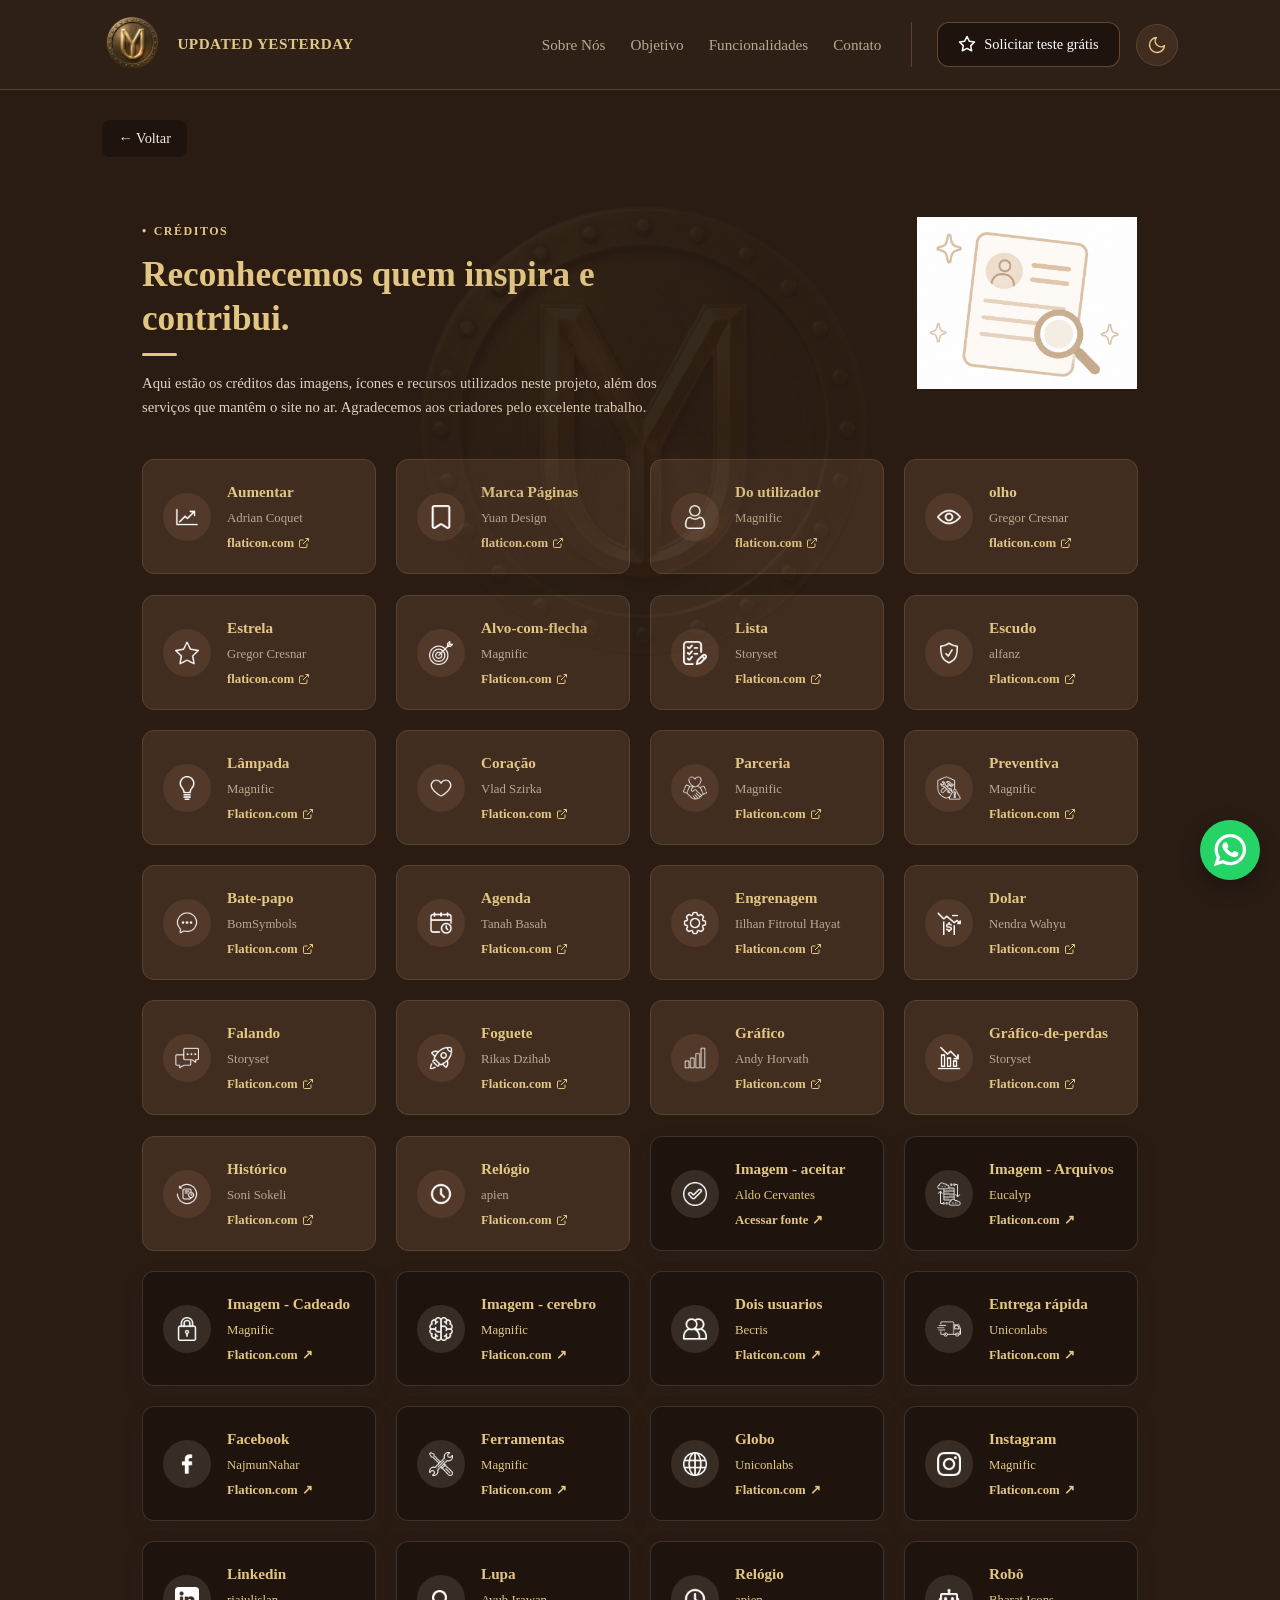
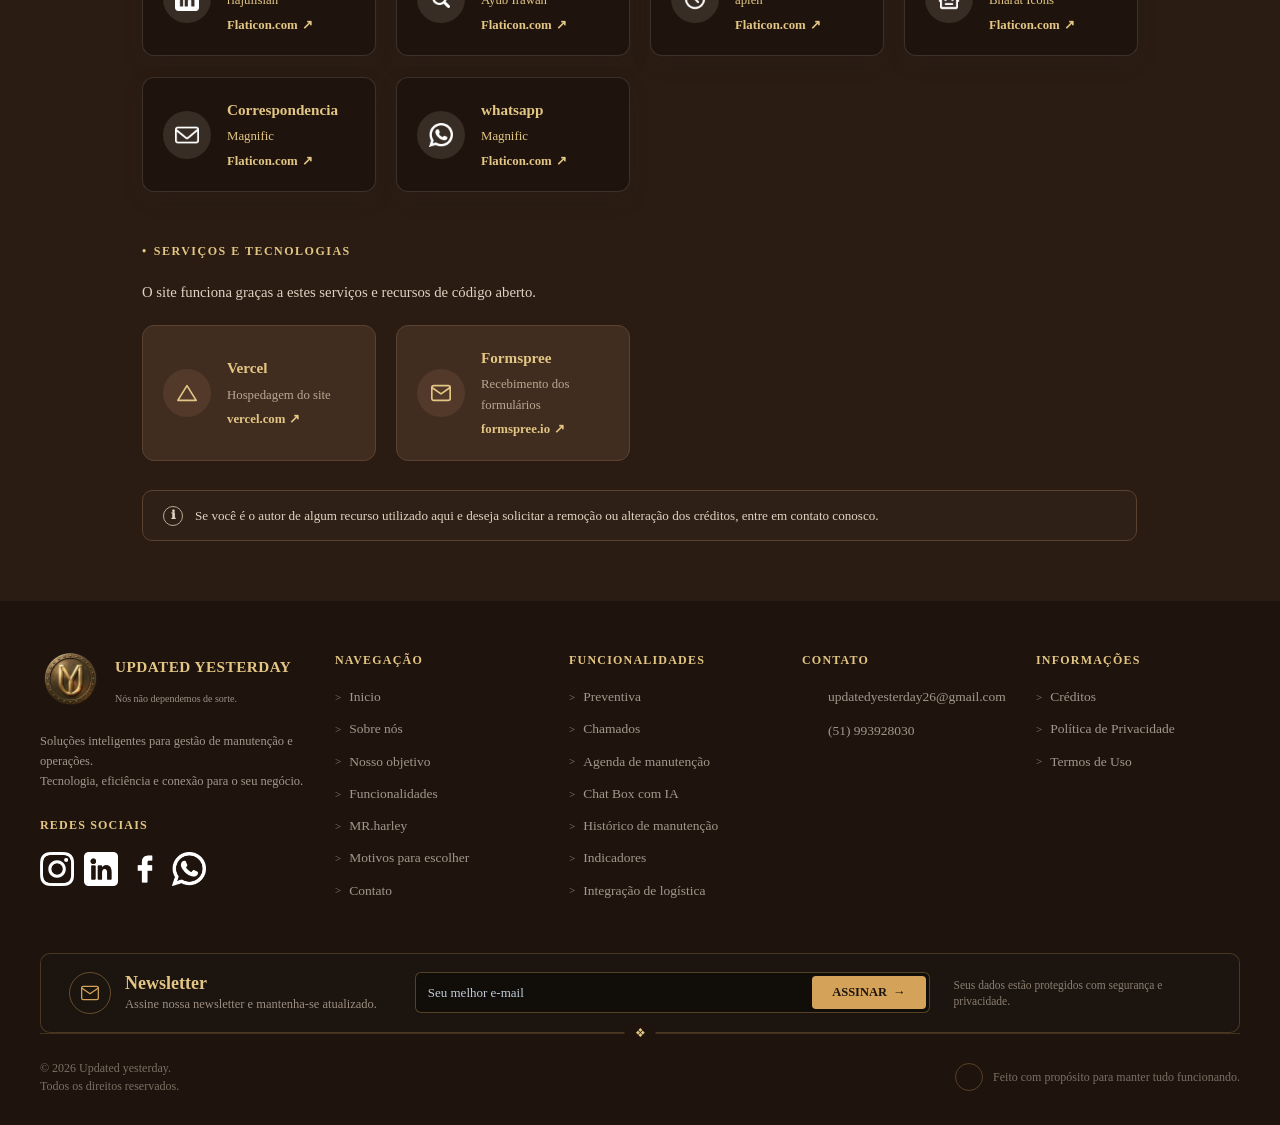
==== commit 8df7b24c: "novaversao" ====
--- a/creditos.html
+++ b/creditos.html
@@ -2,9 +2,8 @@
 <html lang="pt-BR" class="tema-escuro">
 <head>
     <meta charset="UTF-8">
-    <meta name="color-scheme" content="dark">
-    <meta name="theme-color" content="#0B0B0C">
-    <style>html{background:#0B0B0C;color-scheme:dark}body{background:#0B0B0C}</style>
+    <script>document.documentElement.classList.add('tema-escuro');try{if(localStorage.getItem('uy-tema')==='claro'){document.documentElement.classList.remove('tema-escuro');}}catch(e){}</script>
+    <script>document.documentElement.classList.add('js-reveal');setTimeout(function(){if(!window.__uyReveal){document.documentElement.classList.remove('js-reveal');}},1200);</script>
     <meta name="viewport" content="width=device-width, initial-scale=1.0">
     <title>Créditos — Updated Yesterday</title>
     <link rel="stylesheet" href="style.css">
@@ -21,10 +20,6 @@
             <img src="Imagens/logotipo.png" alt="Logo Updated Yesterday" class="imagem-logo">
             <div class="textos-logo">
                 <span class="titulo-logo">UPDATED YESTERDAY</span>
-                <span class="subtitulo-logo"> 
-                    <p>Nós não dependemos de sorte.</p>
-                    <p>Planejamento é o que nos move.</p>
-                </span>
             </div>
         </a>
 
@@ -43,6 +38,24 @@
                 Solicitar teste grátis
             </a>
         </div>
+
+
+        <button class="btn-tema" id="btn-tema" type="button" aria-label="Ativar modo claro" aria-pressed="true">
+            <svg class="icone-sol" viewBox="0 0 24 24" stroke-width="1.8" stroke-linecap="round" stroke-linejoin="round">
+                <circle cx="12" cy="12" r="4"></circle>
+                <line x1="12" y1="2" x2="12" y2="4"></line>
+                <line x1="12" y1="20" x2="12" y2="22"></line>
+                <line x1="4.22" y1="4.22" x2="5.64" y2="5.64"></line>
+                <line x1="18.36" y1="18.36" x2="19.78" y2="19.78"></line>
+                <line x1="2" y1="12" x2="4" y2="12"></line>
+                <line x1="20" y1="12" x2="22" y2="12"></line>
+                <line x1="4.22" y1="19.78" x2="5.64" y2="18.36"></line>
+                <line x1="18.36" y1="5.64" x2="19.78" y2="4.22"></line>
+            </svg>
+            <svg class="icone-lua" viewBox="0 0 24 24" stroke-width="1.8" stroke-linecap="round" stroke-linejoin="round">
+                <path d="M21 12.79A9 9 0 1 1 11.21 3 7 7 0 0 0 21 12.79z"></path>
+            </svg>
+        </button>
 
         <button class="btn-hamburguer" id="btn-hamburguer" type="button" aria-label="Abrir menu" aria-expanded="false" aria-controls="menu-mobile">
             <span class="linha-hamburguer"></span>
@@ -732,7 +745,220 @@
     </section>
         </main>
 
+        <!--RODAPÉ-->
+        <footer class="footer" id="rodape">
+            <div class="footer-container">
+            
+            <!-- GRID SUPERIOR (5 COLUNAS) -->
+            <div class="footer-top revelar-cascata">
+                
+                <!-- COLUNA 1: LOGO E DESCRIÇÃO -->
+                <div class="footer-col col-brand">
+                <div class="brand-header">
+                    <!-- Espaço reservado para a LOGO ao lado do texto -->
+                    <div class="logo-placeholder">
+                    <img src="Imagens/logotipo.png" alt="Logo Updated Yesterday">
+                    </div>
+                    <div class="brand-title">
+                    <h2>UPDATED YESTERDAY</h2>
+                            <p class="subtitle">Nós não dependemos de sorte.</p>
+                    </div>
+                </div>
+
+                <p class="brand-description">
+                    Soluções inteligentes para gestão de manutenção e operações.<br>
+                    Tecnologia, eficiência e conexão para o seu negócio.
+                </p>
+
+                <div class="social-section">
+                    <h4 class="section-title">REDES SOCIAIS</h4>
+                    <div class="social-links">
+                    <!-- Espaço para ícones/imagens das redes sociais -->
+                    <a href="https://www.instagram.com/p/DcltIoWEeUV/?igsi=NTBnZ2xrN2NycWJ2" title="Instagram"><img src="Icones/icones-claros/instagram.png" class="sociais-img"><i class="fa-brands fa-instagram"></i></a>
+                    <a href="https://www.linkedin.com/company/updated-yesterday/posts/?viewAsMember=true" title="LinkedIn"><img src="Icones/icones-claros/linkedin.png" class="sociais-img"><i class="fa-brands fa-linkedin-in"></i></a>
+                    <a href="https://www.facebook.com/share/1K7FVFRbi6/" title="Facebook"><img src="Icones/icones-claros/facebook.png" class="sociais-img"><i class="fa-brands fa-facebook-f"></i></a>
+                    <a href="https://wa.me/message/VCNQYGT4VERDC1" title="WhatsApp"><img src="Icones/icones-claros/whatsapp.png" class="sociais-img"><i class="fa-brands fa-whatsapp"></i></a>
+                    </div>
+                </div>
+                </div>
+
+                <!-- COLUNA 2: NAVEGAÇÃO -->
+                <div class="footer-col">
+                <h4 class="section-title">NAVEGAÇÃO</h4>
+                <ul class="footer-list">
+                    <li><a href="index.html#hero">Inicio</a></li>
+                    <li><a href="index.html#sobre-nos">Sobre nós</a></li>
+                    <li><a href="index.html#objetivo">Nosso objetivo</a></li>
+                    <li><a href="index.html#funcionalidades">Funcionalidades</a></li>
+                    <li><a href="index.html#mr.harley">MR.harley</a></li>
+                    <li><a href="index.html#escolher">Motivos para escolher</a></li>
+                    <li><a href="index.html#rodape">Contato</a></li>
+                </ul>
+                </div>
+
+                <!-- COLUNA 3: FUNCIONALIDADES -->
+                <div class="footer-col">
+                <h4 class="section-title">FUNCIONALIDADES</h4>
+                <ul class="footer-list">
+                    <li><a href="index.html#fn-preventiva">Preventiva</a></li>
+                    <li><a href="index.html#fn-chamados">Chamados</a></li>
+                    <li><a href="index.html#fn-agenda">Agenda de manutenção</a></li>
+                    <li><a href="index.html#fn-ia">Chat Box com IA</a></li>
+                    <li><a href="index.html#fn-historico">Histórico de manutenção</a></li>
+                    <li><a href="index.html#fn-indicadores">Indicadores</a></li>
+                    <li><a href="index.html#fn-logistica">Integração de logística</a></li>
+                </ul>
+                </div>
+
+                <!-- COLUNA 4: CONTATO -->
+                <div class="footer-col">
+                <h4 class="section-title">CONTATO</h4>
+                <ul class="contact-list">
+                    <li>
+                    <span class="contact-icon"><i class="fa-regular fa-envelope"></i></span>
+                    <a href="mailto:updatedyesterday26@gmail.com">updatedyesterday26@gmail.com</a>
+                    </li>
+                    <li>
+                    <span class="contact-icon"><i class="fa-solid fa-phone"></i></span>
+                    <span>(51) 993928030 </span>
+                    </li>
+                  
+
+                </ul>
+                </div>
+
+                <!-- COLUNA 5: INFORMAÇÕES -->
+                <div class="footer-col">
+                <h4 class="section-title">INFORMAÇÕES</h4>
+                <ul class="footer-list">
+                    <li><a href="creditos.html">Créditos</a></li>
+                    <li><a href="politica-de-provacidade.html">Política de Privacidade</a></li>
+                    <li><a href="termos-de-uso.html">Termos de Uso</a></li>
+                </ul>
+                </div>
+
+            </div>
+
+<!-- SEÇÃO NEWSLETTER -->
+<div class="sib-form" style="text-align: left; width: 100%;">
+  <div id="sib-form-container" class="sib-form-container" style="background: transparent; padding: 0;">
+    
+    <!-- Mensagem de erro customizada (oculta por padrão) -->
+    <div id="error-message" class="sib-form-message-panel" style="display: none; font-family: inherit; font-size: 14px; text-align: left; color: #d4a359; background-color: rgba(0, 0, 0, 0.4); border: 1px solid rgba(212, 163, 89, 0.5); border-radius: 8px; max-width: 100%; margin-bottom: 12px; padding: 12px 16px;">
+      <div class="sib-form-message-panel__text sib-form-message-panel__text--center" style="display: flex; align-items: center; gap: 8px; color: #d4a359;">
+        <svg viewBox="0 0 512 512" class="sib-icon sib-notification__icon" style="fill: #d4a359; width: 18px; height: 18px; flex-shrink: 0;">
+          <path d="M256 40c118.621 0 216 96.075 216 216 0 119.291-96.61 216-216 216-119.244 0-216-96.562-216-216 0-119.203 96.602-216 216-216m0-32C119.043 8 8 119.083 8 256c0 136.997 111.043 248 248 248s248-111.003 248-248C504 119.083 392.957 8 256 8zm-11.49 120h22.979c6.823 0 12.274 5.682 11.99 12.5l-7 168c-.268 6.428-5.556 11.5-11.99 11.5h-8.979c-6.433 0-11.722-5.073-11.99-11.5l-7-168c-.283-6.818 5.167-12.5 11.99-12.5zM256 340c-15.464 0-28 12.536-28 28s12.536 28 28 28 28-12.536 28-28-12.536-28-28-28z" />
+        </svg>
+        <span class="sib-form-message-panel__inner-text" style="color: #d4a359;">
+          Sua assinatura não pôde ser enviada. Tente novamente.
+        </span>
+      </div>
+    </div>
+    
+    <!-- Mensagem de sucesso (oculta por padrão) -->
+    <div id="success-message" class="sib-form-message-panel" style="display: none; font-family: inherit; font-size: 14px; text-align: left; color: #13ce66; background-color: rgba(0, 0, 0, 0.4); border: 1px solid #13ce66; border-radius: 8px; max-width: 100%; margin-bottom: 12px; padding: 12px 16px;">
+      <div class="sib-form-message-panel__text sib-form-message-panel__text--center" style="display: flex; align-items: center; gap: 8px;">
+        <svg viewBox="0 0 512 512" class="sib-icon sib-notification__icon" style="fill: #13ce66; width: 18px; height: 18px; flex-shrink: 0;">
+          <path d="M256 8C119.033 8 8 119.033 8 256s111.033 248 248 248 248-111.033 248-248S392.967 8 256 8zm0 464c-118.664 0-216-96.055-216-216 0-118.663 96.055-216 216-216 118.664 0 216 96.055 216 216 0 118.663-96.055 216-216 216zm141.63-274.961L217.15 376.071c-4.705 4.667-12.303 4.637-16.97-.068l-85.878-86.572c-4.667-4.705-4.637-12.303.068-16.97l8.52-8.451c4.705-4.667 12.303-4.637 16.97.068l68.976 69.533 163.441-162.13c4.705-4.667 12.303-4.637 16.97.068l8.451 8.52c4.668 4.705 4.637 12.303-.068 16.97z" />
+        </svg>
+        <span class="sib-form-message-panel__inner-text">
+          Você fez sua assinatura com sucesso.
+        </span>
+      </div>
+    </div>
+
+    <!-- Card Principal -->
+    <div id="sib-container" class="nl-card sib-container--large sib-container--vertical">
+      <form id="sib-form" class="nl-form" method="POST" action="https://formspree.io/f/xgaoywdn">
+
+        <!-- Ícone + Textos -->
+        <div class="nl-info">
+          <div class="nl-icone">
+            <svg width="20" height="20" viewBox="0 0 24 24" fill="none" stroke="#d4a359" stroke-width="1.5" stroke-linecap="round" stroke-linejoin="round" aria-hidden="true">
+              <path d="M4 4h16c1.1 0 2 .9 2 2v12c0 1.1-.9 2-2 2H4c-1.1 0-2-.9-2-2V6c0-1.1.9-2 2-2z"></path>
+              <polyline points="22,6 12,13 2,6"></polyline>
+            </svg>
+          </div>
+          <div class="nl-textos">
+            <p class="nl-titulo">Newsletter</p>
+            <p class="nl-subtitulo">Assine nossa newsletter e mantenha-se atualizado.</p>
+          </div>
+        </div>
+
+        <!-- Campo de e-mail + botão -->
+        <div class="nl-campo-grupo">
+          <div class="nl-campo">
+            <label for="EMAIL" class="nl-sr-only">Seu e-mail</label>
+            <input class="nl-input" type="email" id="EMAIL" name="email" autocomplete="email" placeholder="Seu melhor e-mail" required />
+            <button class="nl-botao" type="submit">
+              ASSINAR <span aria-hidden="true">&rarr;</span>
+            </button>
+          </div>
+        </div>
+
+        <!-- Texto de segurança -->
+        <p class="nl-nota">Seus dados estão protegidos com segurança e privacidade.</p>
+
+      </form>
+    </div>
+  </div>
+</div>
+
+<!-- DIVISOR COM DETALHE FLOREADO DA IMAGEM -->
+<div class="footer-divider">
+    <span class="divider-ornament">❖</span>
+</div>
+
+<!-- RODAPÉ INFERIOR (COPYRIGHT E CRÉDITOS) -->
+<div class="footer-bottom">
+    <p class="copyright">
+    © 2026 Updated yesterday.<br>
+    Todos os direitos reservados.
+    </p>
+    <div class="footer-tagline">
+    <span class="heart-icon"><i class="fa-regular fa-heart"></i></span>
+    <p>Feito com propósito para manter tudo funcionando.</p>
+    </div>
+</div>
+        </footer>
+
+
     <script>
+  (function () {
+    var form = document.getElementById('sib-form');
+    var successMsg = document.getElementById('success-message');
+    var errorMsg = document.getElementById('error-message');
+
+    if (!form) return;
+
+    form.addEventListener('submit', function (e) {
+      e.preventDefault();
+
+      if (successMsg) successMsg.style.display = 'none';
+      if (errorMsg) errorMsg.style.display = 'none';
+
+      var dados = new FormData(form);
+
+      fetch(form.action, {
+        method: 'POST',
+        body: dados,
+        headers: {
+          'Accept': 'application/json'
+        }
+      }).then(function (resposta) {
+        if (resposta.ok) {
+          if (successMsg) successMsg.style.display = 'block';
+          form.reset();
+        } else {
+          if (errorMsg) errorMsg.style.display = 'block';
+        }
+      }).catch(function (erro) {
+        if (errorMsg) errorMsg.style.display = 'block';
+      });
+    });
+  })();
+</script>
+<script>
 // menu.js — Menu hambúrguer + navegação ativa (Updated Yesterday)
 // Usado em todas as páginas do site para manter o comportamento consistente.
 //
@@ -824,6 +1050,42 @@
     }
 })();
 </script>
-        <script src="scroll-reveal.js"></script>
-    </body>
+        <script>
+// tema — alternância entre modo escuro (padrão) e claro (Updated Yesterday)
+// O tema escuro é o padrão no primeiro acesso. A escolha fica salva no navegador (chave "uy-tema") e é aplicada em todas as
+// páginas pelo pequeno script no <head>, então o tema continua ao navegar.
+(function () {
+    var raiz = document.documentElement;
+    var botao = document.getElementById('btn-tema');
+    if (!botao) return;
+
+    function aplicar(escuro) {
+        raiz.classList.toggle('tema-escuro', escuro);
+        botao.setAttribute('aria-pressed', escuro ? 'true' : 'false');
+        botao.setAttribute('aria-label', escuro ? 'Ativar modo claro' : 'Ativar modo escuro');
+    }
+
+    function lerSalvo() {
+        try { return localStorage.getItem('uy-tema') !== 'claro'; } catch (e) { return raiz.classList.contains('tema-escuro'); }
+    }
+
+    aplicar(lerSalvo());
+
+    botao.addEventListener('click', function () {
+        var escuro = !raiz.classList.contains('tema-escuro');
+        aplicar(escuro);
+        try { localStorage.setItem('uy-tema', escuro ? 'escuro' : 'claro'); } catch (e) {}
+    });
+
+    // Mantém o tema sincronizado ao voltar para a página (botão "voltar") ou entre abas.
+    window.addEventListener('pageshow', function () { aplicar(lerSalvo()); });
+    window.addEventListener('storage', function (e) { if (e.key === 'uy-tema') aplicar(lerSalvo()); });
+})();
+</script>
+<script src="scroll-reveal.js"></script>
+    <a class="wa-flutuante" href="https://wa.me/message/VCNQYGT4VERDC1" target="_blank" rel="noopener" aria-label="Entrar em contato pelo WhatsApp">
+    <span class="wa-dica">Entrar em contato</span>
+    <img src="Icones/icones-claros/whatsapp.png" alt="">
+</a>
+</body>
 </html>
